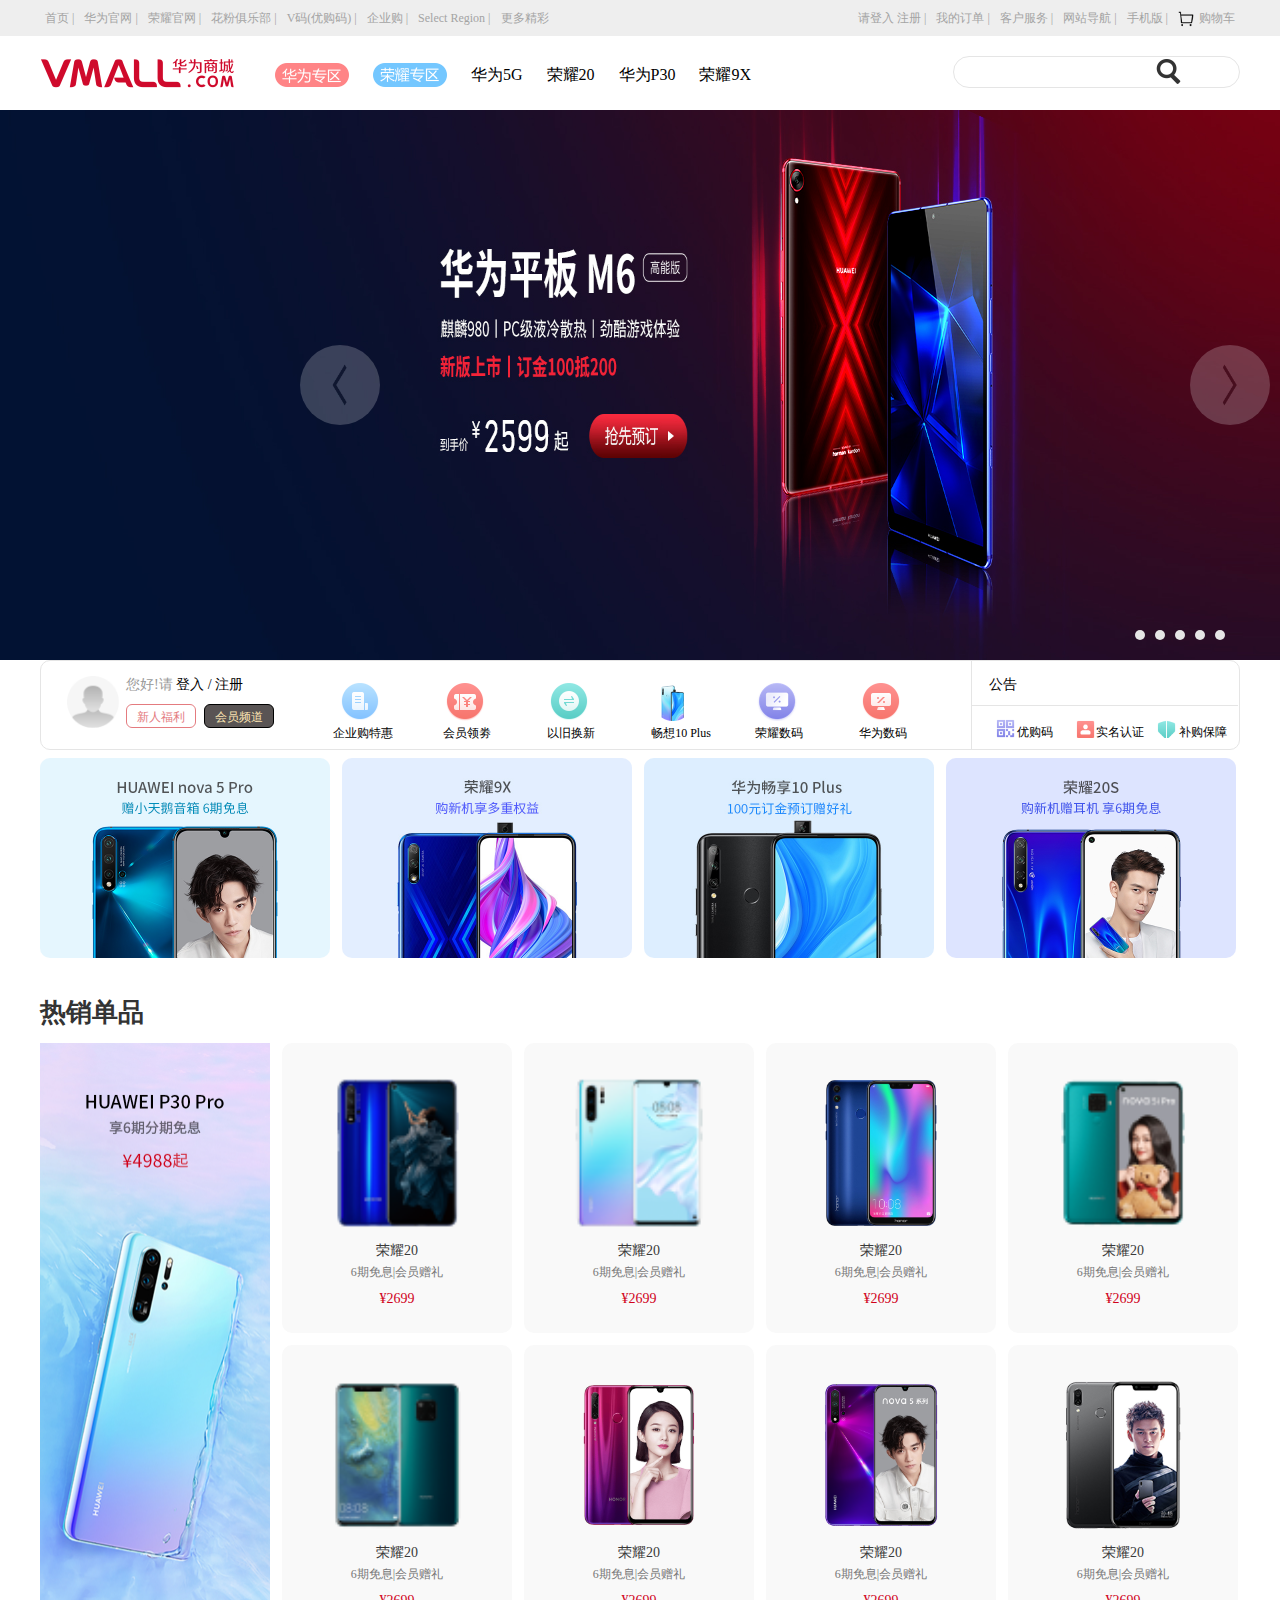
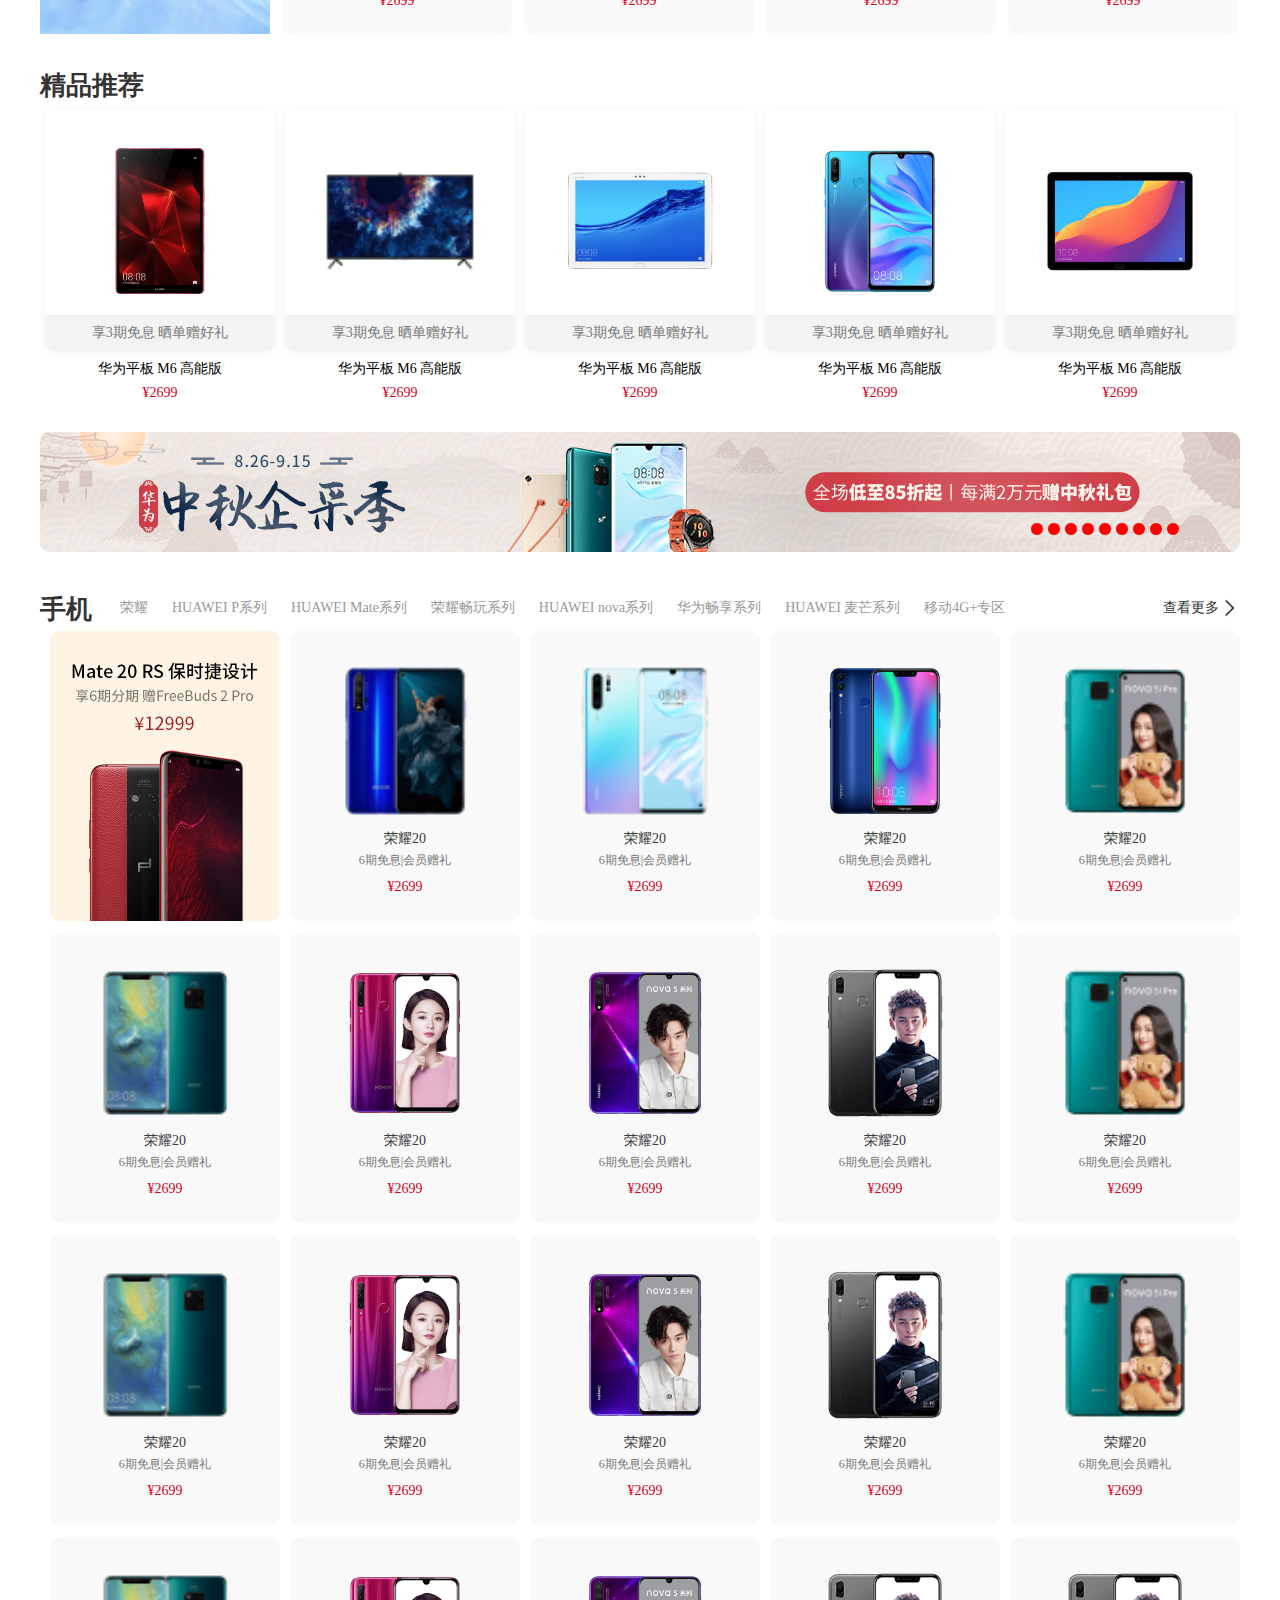
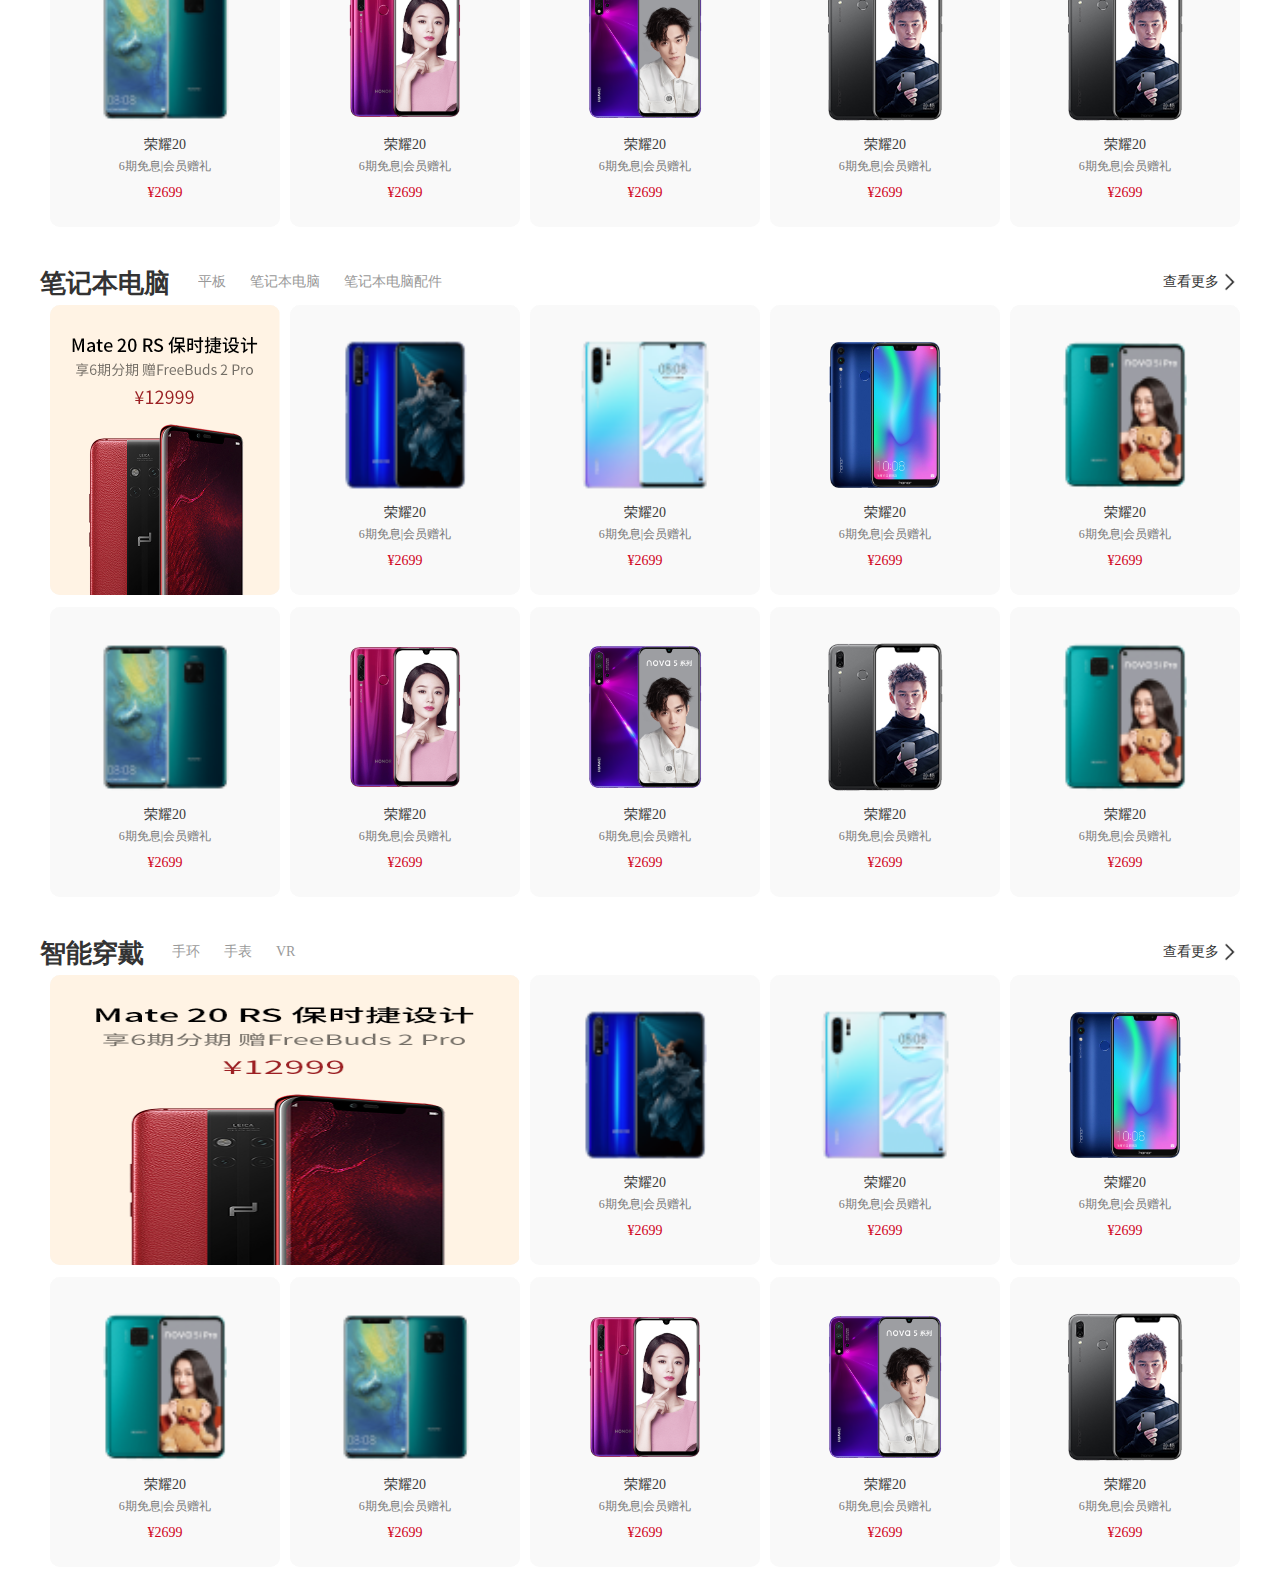
==== XM/index.html @ d127e562 "XM的提交" ====
<!DOCTYPE html>
<html lang="en">
<head>
    <meta charset="UTF-8">
    <meta name="viewport" content="width=device-width, initial-scale=1.0">
    <meta http-equiv="X-UA-Compatible" content="ie=edge">
    <title>Document</title>
    <link rel="stylesheet" href="css/public.css">
    <link rel="stylesheet" href="css/index.css">

</head>
<body>
    <div id="stop">
        <div class="margin">
            <div class="stop-l">
                <ul>
                <li><a href="#">首页</a><span>|</span></li>
                <li><a href="#">华为官网</a><span>|</span></li>
                <li><a href="#">荣耀官网</a><span>|</span></li>
                <li><a href="#">花粉俱乐部</a><span>|</span></li>
                <li><a href="#">V码(优购码)</a><span>|</span></li>
                <li><a href="#">企业购</a><span>|</span></li>
                <li><a href="#">Select Region</a><span>|</span></li>
                <li class="te"><a href="#">更多精彩</a><div class="tey"><p><a href="" >EMUI</a></p><p><a href="">应用市场</a></p><p><a href="">华为终端云空间</a></p><p><a href="">开发者联盟</a></p></div></li>
                </ul>
            </div>
            <div class="stop-r">
                <ul>
                    <li><div><a href="#">请登入</a>&nbsp;<a href="">注册</a><span>|</span></div></li>
                    <li><a href="">我的订单</a><span>|</span></li>
                    <li class="kte"><a href="">客户服务</a><span>|</span><div class="kfy"><p><a href="">客服中心</a></p><p><a href="">联系客服</a></p></div></li>
                    <li><a href="">网站导航</a><span>|</span></li>
                    <li><a href="">手机版</a><span>|</span></li>
                    <li><a href=""><img src="images/gw.png">购物车</a></li>
                   
                 
                </ul>
            </div>
    </div>
    </div>
    <div id="nan">
        <div class="margin">
            <div class="nan-l">
                <a href="http://10.11.68.56/kaola/"><img src="./images/logo.png"></a>
            
                <ul>
                    <li class="nte"><a href="#"><img src="./images/hw.png"></a></li>
                    <li class="nte"><a href="#"><img src="images/ry.png"></a></li>
                    <li><a href="#"><span>华为5G</span></a></li>
                    <li><a href="#"><span>荣耀20</span></a></li>
                    <li><a href="#"><span>华为P30</span></a></li>
                    <li><a href="#"><span>荣耀9X</span></a></li>
                </ul>
            </div>
            <div class="nan-r">
                <form>
                    <input type="text" class="txt">
                    <input type="submit" class="btn" value="">
                </form>
            </div>
        </div>
    </div>
    <div id="banner">
        <ul>
            <li><a href="#"><img src="./images/lun5.jpg"></a></li>
            <li><a href="#"><img src="./images/lun.jpg"></a></li>
            <li><a href="#"><img src="./images/lun2.jpg"></a></li>
            <li><a href="#"><img src="./images/lun3.jpg"></a></li>
            <li><a href="#"><img src="./images/lun4.jpg"></a></li>
            
        </ul>
        <ol class="bannerbtn">
            <li></li>
            <li></li>
            <li></li>
            <li></li>
            <li></li>
        </ol>
        <div>
            <button class="btnl btnbanner"><img src="./images/zj.png"></button>
            <button class="btnr btnbanner"><img src="./images/you.png"></button>
        </div>
    </div>

    <div id="cd">


    </div>

    <div id="nag">
        <div class="margin">
            <div class="bx">
                <div class="nag-l">
                    <div class="nag-l-l">
                        <img src="./images/tx.png">
                    </div>
                    <div class="nag-l-r">
                        <div class="nag-l-r-t">您好!请 <a href="">登入</a> <span>/</span> <a href="">注册</a></div>
                        <div class="nag-l-r-x"><a href="" class="ta">新人福利</a>&nbsp;<a href="" class="ta2">会员频道</a></div>
                    </div>
                </div>
                <div class="nag-z">
                    <ul>
                        <li><a href=""><div class="kx1"><img src="./images/jlt.png"></div><div>企业购特惠</div></a></li>
                        <li><a href=""><div class="kx2"><img src="./images/jlt.png"></div><div>会员领劵</div></a></li>
                        <li><a href=""><div class="kx3"><img src="./images/jlt.png"></div><div>以旧换新</div></a></li>
                        <li><a href=""><div class="kx4"><img src="./images/jlt.png"></div><div class="tez">畅想10 Plus</div></a></li>
                        <li><a href=""><div class="kx5"><img src="./images/jlt.png"></div><div>荣耀数码</div></a></li>
                        <li><a href=""><div class="kx6"><img src="./images/jlt.png"></div><div>华为数码</div></a></li>
                    </ul>
                </div>
                <div class="nag-r">
                    <div class="nag-r-s"><div class="gg"><span>公告</span></div></div>
                    <div class="nag-r-x">
                        <ul>
                            <li class="ex1"><a href=""><span><img src="./images/jlt.png"></span><p>优购码</p></a></li>
                            <li class="ex2"><a href=""><span><img src="./images/jlt.png"></span><p>实名认证</p></a></li>
                            <li class="ex3"><a href=""><span><img src="./images/jlt.png"></span><p>补购保障</p></a></li>
                        </ul>
                    </div>
                </div>
            </div>
        </div>
    </div>
    <div id="cp">
            <div class="margin">
                <ul>
                    <li class="cp-te"><a href=""><img src="./images/tf.jpg"></a></li>
                    <li><a href=""><img src="./images/tf2.jpg"></a></li>
                    <li><a href=""><img src="./images/tf3.jpg"></a></li>
                    <li><a href=""><img src="./images/tf4.png"></a></li>
                    
                </ul>
            </div>
    </div>
    <div id="re">
        <div class="margin">
            <div class="th">
                <h1>热销单品</h1>
            </div>
            <div class="re-w">
            <div class="re-w-l">
                <ul>
                    <li>
                        <a href="#"><img src="./images/pro.jpg"></a>
                    </li>
                </ul>
            </div>
            <div class="re-w-r">
                <ul>
                    <li>
                        <a href="#"><p class="tu"><img src="images/nv1.jpg"></p><div class="ad">荣耀20</div><p class="p2">6期免息|会员赠礼</p><span>¥2699</span></a>
                        
                    </li>
                    <li>
                        <a href="#"><p class="tu"><img src="images/nv2.png"></p><div class="ad">荣耀20</div><p class="p2">6期免息|会员赠礼</p><span>¥2699</span></a>
                        
                    </li>
                    <li>
                        <a href="#"><p class="tu"><img src="images/nv3.png"></p><div class="ad">荣耀20</div><p class="p2">6期免息|会员赠礼</p><span>¥2699</span></a>
                        
                    </li>
                    <li>
                        <a href="#"><p class="tu"><img src="images/nv4.png"></p><div class="ad">荣耀20</div><p class="p2">6期免息|会员赠礼</p><span>¥2699</span></a>
                        
                    </li>
                    <li>
                        <a href="#"><p class="tu"><img src="images/nv5.png"></p><div class="ad">荣耀20</div><p class="p2">6期免息|会员赠礼</p><span>¥2699</span></a>
                        
                    </li>
                    <li>
                        <a href="#"><p class="tu"><img src="images/nv6.png"></p><div class="ad">荣耀20</div><p class="p2">6期免息|会员赠礼</p><span>¥2699</span></a>
                        
                    </li>
                    <li>
                        <a href="#"><p class="tu"><img src="images/nv7.png"></p><div class="ad">荣耀20</div><p class="p2">6期免息|会员赠礼</p><span>¥2699</span></a>
                        
                    </li>
                    <li>
                        <a href="#"><p class="tu"><img src="images/nv8.png"></p><div class="ad">荣耀20</div><p class="p2">6期免息|会员赠礼</p><span>¥2699</span></a>
                        
                    </li>
                </ul>
            </div>

         </div>
        </div>
    </div>
    <div id="sp">
        <div class="margin">
            <div class="title-1">
                <h2>精品推荐</h2>
            </div>
            <div class="lb">
                <ul>
                    <li><a href=""><div class="info"><p class="p1"><img src="./images/jp1.png"></p><p class="p2">享3期免息 晒单赠好礼 </p></div><div class="pz">华为平板 M6 高能版</div><p class="qian">¥2699</p></a></li>
                    <li><a href=""><div class="info"><p class="p1"><img src="./images/jp2.png"></p><p class="p2">享3期免息 晒单赠好礼 </p></div><div class="pz">华为平板 M6 高能版</div><p class="qian">¥2699</p></a></li>
                    <li><a href=""><div class="info"><p class="p1"><img src="./images/jp3.png"></p><p class="p2">享3期免息 晒单赠好礼 </p></div><div class="pz">华为平板 M6 高能版</div><p class="qian">¥2699</p></a></li>
                    <li><a href=""><div class="info"><p class="p1"><img src="./images/jp4.png"></p><p class="p2">享3期免息 晒单赠好礼 </p></div><div class="pz">华为平板 M6 高能版</div><p class="qian">¥2699</p></a></li>
                    <li><a href=""><div class="info"><p class="p1"><img src="./images/jp5.png"></p><p class="p2">享3期免息 晒单赠好礼 </p></div><div class="pz">华为平板 M6 高能版</div><p class="qian">¥2699</p></a></li>
                </ul>
            </div>
        </div>
    </div>
    <div id="lbg">
        <div class="margin">
            <div class="tp"></div>
            <div class="box">
                <ul>
                    <li><a href=""><img src="images/gg.jpg"></a></li>
                    <li><a href=""><img src="images/gg2.jpg"></a></li>
                    
                </ul>
            </div>
            <div class="dian">
                <span></span>
                <span></span>
                <span></span>
                <span></span>
                <span></span>
                <span></span>
                <span></span>
                <span></span>
                <span></span>
            </div>
        </div>
    </div>
    <div id="db" class="db">
        <div class="margin">
            <div class="db-d">
                <div class="db-t">
                    <h2>手机</h2>
                    <ul>
                        <li><a href="#">荣耀</a></li>
                        <li><a href="#">HUAWEI P系列</a></li>
                        <li><a href="#">HUAWEI Mate系列</a></li>
                        <li><a href="#">荣耀畅玩系列</a></li>
                        <li><a href="#">HUAWEI nova系列</a></li>
                        <li><a href="#">华为畅享系列</a></li>
                        <li><a href="#">HUAWEI 麦芒系列</a></li>
                        <li><a href="#">移动4G+专区</a></li>
                    </ul>
                    <div class="gd"><a href="#">查看更多</a></div>
                </div>
                
            </div>
            <div class="ku">
                <ul>
                    <li class="ku-te"><a href="#"><img src="./images/bs.png"></a></li>
                    <li>
                    <a href="#"><p class="tu"><img src="images/nv1.jpg"></p><div class="ad">荣耀20</div><p class="p2">6期免息|会员赠礼</p><span>¥2699</span></a>
                    </li>
                    <li>
                            <a href="#"><p class="tu"><img src="images/nv2.png"></p><div class="ad">荣耀20</div><p class="p2">6期免息|会员赠礼</p><span>¥2699</span></a>
                            
                        </li>
                        <li>
                            <a href="#"><p class="tu"><img src="images/nv3.png"></p><div class="ad">荣耀20</div><p class="p2">6期免息|会员赠礼</p><span>¥2699</span></a>
                            
                        </li>
                        <li>
                            <a href="#"><p class="tu"><img src="images/nv4.png"></p><div class="ad">荣耀20</div><p class="p2">6期免息|会员赠礼</p><span>¥2699</span></a>
                            
                        </li>
                        <li>
                            <a href="#"><p class="tu"><img src="images/nv5.png"></p><div class="ad">荣耀20</div><p class="p2">6期免息|会员赠礼</p><span>¥2699</span></a>
                            
                        </li>
                        <li>
                            <a href="#"><p class="tu"><img src="images/nv6.png"></p><div class="ad">荣耀20</div><p class="p2">6期免息|会员赠礼</p><span>¥2699</span></a>
                            
                        </li>
                        <li>
                            <a href="#"><p class="tu"><img src="images/nv7.png"></p><div class="ad">荣耀20</div><p class="p2">6期免息|会员赠礼</p><span>¥2699</span></a>
                            
                        </li>
                        <li>
                            <a href="#"><p class="tu"><img src="images/nv8.png"></p><div class="ad">荣耀20</div><p class="p2">6期免息|会员赠礼</p><span>¥2699</span></a>
                            
                        </li>
                        <li>
                                <a href="#"><p class="tu"><img src="images/nv4.png"></p><div class="ad">荣耀20</div><p class="p2">6期免息|会员赠礼</p><span>¥2699</span></a>
                                
                            </li>
                            <li>
                                <a href="#"><p class="tu"><img src="images/nv5.png"></p><div class="ad">荣耀20</div><p class="p2">6期免息|会员赠礼</p><span>¥2699</span></a>
                                
                            </li>
                            <li>
                                <a href="#"><p class="tu"><img src="images/nv6.png"></p><div class="ad">荣耀20</div><p class="p2">6期免息|会员赠礼</p><span>¥2699</span></a>
                                
                            </li>
                            <li>
                                <a href="#"><p class="tu"><img src="images/nv7.png"></p><div class="ad">荣耀20</div><p class="p2">6期免息|会员赠礼</p><span>¥2699</span></a>
                                
                            </li>
                            <li>
                                <a href="#"><p class="tu"><img src="images/nv8.png"></p><div class="ad">荣耀20</div><p class="p2">6期免息|会员赠礼</p><span>¥2699</span></a>
                                
                            </li>
                            <li>
                                    <a href="#"><p class="tu"><img src="images/nv4.png"></p><div class="ad">荣耀20</div><p class="p2">6期免息|会员赠礼</p><span>¥2699</span></a>
                                    
                                </li>
                                <li>
                                    <a href="#"><p class="tu"><img src="images/nv5.png"></p><div class="ad">荣耀20</div><p class="p2">6期免息|会员赠礼</p><span>¥2699</span></a>
                                    
                                </li>
                                <li>
                                    <a href="#"><p class="tu"><img src="images/nv6.png"></p><div class="ad">荣耀20</div><p class="p2">6期免息|会员赠礼</p><span>¥2699</span></a>
                                    
                                </li>
                                <li>
                                    <a href="#"><p class="tu"><img src="images/nv7.png"></p><div class="ad">荣耀20</div><p class="p2">6期免息|会员赠礼</p><span>¥2699</span></a>
                                    
                                </li>
                                <li>
                                    <a href="#"><p class="tu"><img src="images/nv8.png"></p><div class="ad">荣耀20</div><p class="p2">6期免息|会员赠礼</p><span>¥2699</span></a>
                                    
                                </li>
                                <li>
                                        <a href="#"><p class="tu"><img src="images/nv8.png"></p><div class="ad">荣耀20</div><p class="p2">6期免息|会员赠礼</p><span>¥2699</span></a>
                                        
                                    </li>
                                
                </ul>
            </div>
        </div>
    </div>
    <div  class="db">
        <div class="margin">
            <div class="db-d">
                <div class="db-t">
                    <h2>笔记本电脑</h2>
                    <ul>
                        <li><a href="#">平板</a></li>
                        <li><a href="#">笔记本电脑</a></li>
                        <li><a href="#">笔记本电脑配件</a></li>

                  
                    </ul>
                    <div class="gd"><a href="#">查看更多</a></div>
                </div>
                
            </div>
            <div class="ku">
                <ul>
                    <li class="ku-te"><a href="#"><img src="./images/bs.png"></a></li>
                    <li>
                    <a href="#"><p class="tu"><img src="images/nv1.jpg"></p><div class="ad">荣耀20</div><p class="p2">6期免息|会员赠礼</p><span>¥2699</span></a>
                    </li>
                    <li>
                            <a href="#"><p class="tu"><img src="images/nv2.png"></p><div class="ad">荣耀20</div><p class="p2">6期免息|会员赠礼</p><span>¥2699</span></a>
                            
                        </li>
                        <li>
                            <a href="#"><p class="tu"><img src="images/nv3.png"></p><div class="ad">荣耀20</div><p class="p2">6期免息|会员赠礼</p><span>¥2699</span></a>
                            
                        </li>
                        <li>
                            <a href="#"><p class="tu"><img src="images/nv4.png"></p><div class="ad">荣耀20</div><p class="p2">6期免息|会员赠礼</p><span>¥2699</span></a>
                            
                        </li>
                        <li>
                            <a href="#"><p class="tu"><img src="images/nv5.png"></p><div class="ad">荣耀20</div><p class="p2">6期免息|会员赠礼</p><span>¥2699</span></a>
                            
                        </li>
                        <li>
                            <a href="#"><p class="tu"><img src="images/nv6.png"></p><div class="ad">荣耀20</div><p class="p2">6期免息|会员赠礼</p><span>¥2699</span></a>
                            
                        </li>
                        <li>
                            <a href="#"><p class="tu"><img src="images/nv7.png"></p><div class="ad">荣耀20</div><p class="p2">6期免息|会员赠礼</p><span>¥2699</span></a>
                            
                        </li>
                        <li>
                            <a href="#"><p class="tu"><img src="images/nv8.png"></p><div class="ad">荣耀20</div><p class="p2">6期免息|会员赠礼</p><span>¥2699</span></a>
                            
                        </li>
                        <li>
                                <a href="#"><p class="tu"><img src="images/nv4.png"></p><div class="ad">荣耀20</div><p class="p2">6期免息|会员赠礼</p><span>¥2699</span></a>
                                
                            </li>
                      
                         
                               
                                
                </ul>
            </div>
        </div>
    </div>
    <div  class="db">
            <div class="margin">
                <div class="db-d">
                    <div class="db-t">
                        <h2>智能穿戴</h2>
                        <ul>
                            <li><a href="#">手环</a></li>
                            <li><a href="#">手表</a></li>
                            <li><a href="#">VR</a></li>
    
                      
                        </ul>
                        <div class="gd"><a href="#">查看更多</a></div>
                    </div>
                    
                </div>
                <div class="ku">
                    <ul>
                        <li class="ku-te" id="dk"><a href="#"><img src="./images/bs.png"></a></li>
                        <li>
                        <a href="#"><p class="tu"><img src="images/nv1.jpg"></p><div class="ad">荣耀20</div><p class="p2">6期免息|会员赠礼</p><span>¥2699</span></a>
                        </li>
                        <li>
                                <a href="#"><p class="tu"><img src="images/nv2.png"></p><div class="ad">荣耀20</div><p class="p2">6期免息|会员赠礼</p><span>¥2699</span></a>
                                
                            </li>
                            <li>
                                <a href="#"><p class="tu"><img src="images/nv3.png"></p><div class="ad">荣耀20</div><p class="p2">6期免息|会员赠礼</p><span>¥2699</span></a>
                                
                            </li>
                            <li>
                                <a href="#"><p class="tu"><img src="images/nv4.png"></p><div class="ad">荣耀20</div><p class="p2">6期免息|会员赠礼</p><span>¥2699</span></a>
                                
                            </li>
                            <li>
                                <a href="#"><p class="tu"><img src="images/nv5.png"></p><div class="ad">荣耀20</div><p class="p2">6期免息|会员赠礼</p><span>¥2699</span></a>
                                
                            </li>
                            <li>
                                <a href="#"><p class="tu"><img src="images/nv6.png"></p><div class="ad">荣耀20</div><p class="p2">6期免息|会员赠礼</p><span>¥2699</span></a>
                                
                            </li>
                            <li>
                                <a href="#"><p class="tu"><img src="images/nv7.png"></p><div class="ad">荣耀20</div><p class="p2">6期免息|会员赠礼</p><span>¥2699</span></a>
                                
                            </li>
                            <li>
                                <a href="#"><p class="tu"><img src="images/nv8.png"></p><div class="ad">荣耀20</div><p class="p2">6期免息|会员赠礼</p><span>¥2699</span></a>
                                
                            </li>
                          
                          
                             
                                   
                                    
                    </ul>
                </div>
            </div>
        </div>
    
</body>
<script src="js/sy.js"></script>
<script src="js/jquery.js"></script>
<script>







</script>
</html>
---- XM/css/public.css ----
@charset "utf-8";
/* CSS Document */
/*清除所有元素自带边框*/
body,ol,ul,h1,h2,h3,h4,h5,h6,p,th,td,dl,dd,form,fieldset,legend,input,textarea,select,td{margin:0;padding:0;}
/*长单词换行*/
body{font:12px  "宋体"; word-wrap:break-word;}
fieldset ,a img,.bor0 {border:0;}
i,em,b{font-style:normal;font-weight:100;}
/*清除超链接，下划线。删除线下划线*/
a,u,s,del{color:#000;text-decoration:none}
/*让行内块和右边的元素对齐，只能给img用*/ 
img{vertical-align:middle;}
/*首行缩进两个字母 记得加clas*/
.ind2{text-indent:2em;}
/*禁止拖动*/
textarea{resize:none;}
table{border-collapse:collapse;}
/*清除li前面的原点*/
li{list-style:none;}
/*清除a标签的下划线*/
a{text-decoration:none;}
/*溢出隐藏*/
.over{white-space:nowrap;overflow:hidden;text-overflow:ellipsis;}
/*图片垂直对齐*/
.valign{text-align:center;}
.valign img{vertical-align:middle;}
.valign:after{content:"";display:inline-block;vertical-align:middle;height:100%;}

/*万能清除法*/
.clear:both{content:"";display:table;}/*阻止margin-top向上传递*/
.clear:after{content:"";display:block;clear:both;}/*清除浮动*/

.flexc{justify-content:center;align-items:center;display:flex;}
---- XM/css/index.css ----
.margin{
   width:1200px;
   margin: 0 auto;
}
/* 头部 */
#stop{height:36px;background:#eee;line-height: 36px}
#stop .stop-l{float: left;}
#stop .stop-l ul li{float: left;padding:0 5px;color: #A4A4A4;}
#stop .stop-l ul li a{color: #A4A4A4;}
#stop .stop-l ul li span{margin-left:3px;color: #A4A4A4;}
#stop .stop-l ul li:hover a{color: red;}
#stop .stop-l ul li.te{position: relative;}
#stop .stop-l ul li.te .tey{line-height:36px;background:#FFF;width:119px;text-align:center;position: absolute;left:-70px;display: none;z-index:10;}
#stop .stop-l ul li.te .tey p a{color:#A4A4A4}
#stop .stop-l ul li.te .tey p:hover a{color:red}


/* 右边 */
#stop .stop-r{float: right;}
#stop .stop-r ul li{float: left;padding:0 5px;color: #A4A4A4;}
#stop .stop-r ul li a{color: #A4A4A4;}
#stop .stop-r ul li span{margin-left:3px;color: #A4A4A4;}
#stop .stop-r ul li:hover a{color: red;}
#stop .stop-r ul li a img{width:16px;height:16px;margin-right: 5px}
#stop .stop-r ul li .kte{position: relative;}
#stop .stop-r ul li .kfy{background: #e5e5e5;line-height:32px;position: absolute;right:270px;width:80px;text-align: center;display: none;z-index:10;}
#stop .stop-r ul li .kfy p a{color: #A4A4A4;}
#stop .stop-r ul li .kfy p:hover a{color: red}



/* 导航条 */
/* 左边 */
#nan{height:54px;padding-top:20px}
#nan .nan-l img{width:205px;height:36px;float: left;margin-right:30px}
#nan .nan-l{width:746px;height:41px;float:left;}
#nan .nan-l ul{overflow: hidden;}
#nan .nan-l ul li{float: left;margin-right: 24px}
#nan .nan-l ul li a{font-size:16px;height:40px;}
#nan .nan-l ul li a span{margin-top:9px;display: block;}
#nan .nan-l ul li.nte{width:74px;height:24px;margin-top:7px;}
#nan .nan-l ul li.nte img{width:74px;height:24px;}
#nan .nan-l ul li a:hover span{color:red;}


/* 右边 */
#nan .nan-r{float: right;}
#nan .nan-r form{}
#nan .nan-r form .txt{width:285px;height:30px;float: left;border:1px solid #e5e5e5;border-radius:30px;outline:none;text-indent:15px;position: relative;}
#nan .nan-r form .btn{width:34px;height:32px;margin-top:3px;float: left;border: none;outline:none;position:absolute;right:90px;background: url(../images/fdj.png) no-repeat;background-size:25px}





/* 轮播图 */
#banner{width:100%;height:550px;position:relative;}
#banner ul{width: 100%;overflow: hidden;}
#banner ul li{width: 100%;position:absolute;}
#banner ul li a{display: block;}
#banner ul li a img{height: 550px;width: 100%;}
#banner .bannerbtn{width:120px; height:20px;position:absolute;bottom:10px;left:1100px;right:0;  margin:auto;text-align:center;line-height:20px;}
#banner .bannerbtn li{width:10px; height:10px; margin:0 5px; float:left;background-color:#e5e5e5; border-radius: 50%;}

.btnbanner{width:80px; height:80px;background:#fff;border:none; position:absolute; top:0;bottom:0;margin:auto 0 ;opacity:0.2;border-radius: 50%;}
.btnbanner img{width:30px;height:50px;}
.btnl{left:300px;outline:none;}
.btnr{right:10px;outline:none;}

/* 
新人福利选项 */
#nag{height:88px;background:#fff;}
#nag .bx{border:1px solid #e5e5e5;height:88px;border-radius:10px;}
#nag .nag-l{width:270px;height:88px;float: left;border-radius:10px 0 0 10px;}
#nag .nag-l .nag-l-l{width:52px;height:52px;padding-left:26px;padding-top:15px;float: left;margin-right:7px; }
#nag .nag-l .nag-l-l img{width:100%;height:100%;}

#nag .nag-l .nag-l-r{float: left;padding-top:15px;}
#nag .nag-l .nag-l-r-t{font-size: 14px;color:#999;}
#nag .nag-l .nag-l-r-t span{color:#000;}
#nag .nag-l .nag-l-r-x{margin-top:10px;}
#nag .nag-l .nag-l-r-x a{display: block;width:68px;height:22px;float: left;text-align: center;border: 1px solid #000;border-radius:6px;line-height:24px;}
#nag .nag-l .nag-l-r-x a.ta{border: 1px solid #e47b7f;color: #e47b7f;margin-right:8px;}
#nag .nag-l .nag-l-r-x a.ta2{background:#595454;color:#fde4b3;}

/* 新人选项中间部分 */
#nag .nag-z{width:660px;height:88px;float: left;}
#nag .nag-z ul{overflow: hidden;padding-top:20px}
#nag .nag-z ul li{width:104px;height:64px;float: left;overflow: hidden;}
#nag .nag-z ul li a{width:84px;height:64px;display: block;text-align: center;}
#nag .nag-z ul li a .kx1{width:40px;height:40px;position: relative;margin-left:30px;overflow: hidden;padding-bottom:4px;}
#nag .nag-z ul li a .kx1 img{width: auto;height:40px;left:-1px;position: absolute;}
#nag .nag-z ul li a div{margin-left: 19px;}

#nag .nag-z ul li a .kx2{width:40px;height:40px;position: relative;margin-left:30px;overflow: hidden;padding-bottom:4px;}
#nag .nag-z ul li a .kx2 img{width: auto;height:40px;left:-40px;position: absolute;}

#nag .nag-z ul li a .kx3{width:40px;height:40px;position: relative;margin-left:30px;overflow: hidden;padding-bottom:4px;}
#nag .nag-z ul li a .kx3 img{width: auto;height:40px;left:-80px;position: absolute;}

#nag .nag-z ul li a .kx4{width:40px;height:40px;position: relative;margin-left:30px;overflow: hidden;padding-bottom:4px;}
#nag .nag-z ul li a .kx4 img{width: auto;height:40px;left:-120px;position: absolute;}
#nag .nag-z ul li a .tez{margin-left: 1px;width:114px}

#nag .nag-z ul li a .kx5{width:40px;height:40px;position: relative;margin-left:30px;overflow: hidden;padding-bottom:4px;}
#nag .nag-z ul li a .kx5 img{width: auto;height:40px;left:-160px;position: absolute;}


#nag .nag-z ul li a .kx6{width:40px;height:40px;position: relative;margin-left:30px;overflow: hidden;padding-bottom:4px;}
#nag .nag-z ul li a .kx6 img{width: auto;height:40px;left:-200px;position: absolute;}



/* 新人选项右边部分 */
#nag .nag-r{width:266px;height:88px;float: left;border-radius:0 10px 10px 0;border-left:1px solid #e5e5e5;}

#nag .nag-r .nag-r-s{height:34px;;border-bottom:1px solid #e5e5e5}
#nag .nag-r .nag-r-s .gg{width:28px;height:21px;margin: 10px 8px 0 17px;}
#nag .nag-r .nag-r-s .gg span{font:14px/28px "";}

#nag .nag-r .nag-r-x{height:42px;}
#nag .nag-r .nag-r-x ul{overflow: hidden;}
#nag .nag-r .nag-r-x ul li{width:88px;height:42px;float: left;text-align:center;}
#nag .nag-r .nag-r-x ul li a{width:88px;height:42px;display: block;}
#nag .nag-r .nag-r-x ul li a p{width: 38px;height: 14px;margin-top: -18px;margin-left: 44px;}
#nag .nag-r .nag-r-x ul li.ex1 a span{width:20px;height:27px;position: relative;display: inline-block;overflow: hidden;margin-top: 5px;margin-left:-20px}
#nag .nag-r .nag-r-x ul li.ex1 a span img{width: auto;height:50px;left:-303px;top:5px;position: absolute;}

#nag .nag-r .nag-r-x ul li.ex2 a span{width:20px;height:27px;position: relative;display: inline-block;overflow: hidden;margin-top: 5px;margin-left:-39px}
#nag .nag-r .nag-r-x ul li.ex2 a span img{width: auto;height:50px;left:-327px;top:6px;position: absolute;}
#nag .nag-r .nag-r-x ul li.ex2 a p{width: 48px;height: 14px;margin-top: -18px;margin-left: 36px;}

#nag .nag-r .nag-r-x ul li.ex3 a span{width:20px;height:27px;position: relative;display: inline-block;overflow: hidden;margin-top: 5px;margin-left:-50px}
#nag .nag-r .nag-r-x ul li.ex3 a span img{width: auto;height:50px;left:-353px;top:6px;position: absolute;}
#nag .nag-r .nag-r-x ul li.ex3 a p{width: 50px;height: 14px;margin-top: -18px;margin-left:30px;}



/* 新人选项下面的四个广告框 */
#cp{height:210px;padding-top:10px;}
#cp ul{overflow: hidden;}
#cp ul li{width:290px;height:200px;float: left;margin-left:12px}
#cp ul li.cp-te{margin:0;}
#cp ul li img{width:100%;height:100%;border-radius:10px}


/* 热销单品 */
#re{height:673px;}
#re .th h1{font-size: 26px;color: #333;padding: 27px 0 13px 0;}
#re .re-w{height:603px;}

#re .re-w .re-w-l{width:230px;height:591px;float: left;}
#re .re-w .re-w-l ul{overflow: hidden;}
#re .re-w .re-w-l ul li{width:230px;height:591px;}
#re .re-w .re-w-l ul li a{width:230px;height:591px;}
#re .re-w .re-w-l ul li a img{width:100%;height:100%;}


#re .re-w .re-w-r{width:968px;height:603px;float: left;}
#re .re-w .re-w-r ul{overflow: hidden;}
#re .re-w .re-w-r ul li{width: 230px;height:290px;float: left;margin-left: 12px; margin-bottom: 12px;background: #f9f9f9;border-radius: 10px;}
#re .re-w .re-w-r ul li a{display: inline-block;width: 100%;height: 100%;text-align: center;}
#re .re-w .re-w-r ul li a .tu{width: 150px;height: 150px;margin: 35px auto 0}
#re .re-w .re-w-r ul li a .tu img{width:100%;height:100%;}
#re .re-w .re-w-r ul li a .ad{overflow: hidden;line-height: 21px;margin:12px 0 0 10px;width:210px;font-size:14px;display: block;color:#3A3A3A;}
#re .re-w .re-w-r ul li a .p2{color: #777;line-height: 18px;padding: 0 10px;margin: 2px 20px 7px;}
#re .re-w .re-w-r ul li a span{color: #d0021b;line-height: 21px;margin-bottom: 0;display: block;font-size:14px}







/* 精品推荐 */
#sp{height:364px;}
#sp .title-1{height:53px;}
#sp .title-1 h2{font-size: 26px;color: #333;padding: 27px 0 0 0;}
#sp .lb{height:311px;padding-top: 16px;}
#sp .lb ul{height: 295px;}
#sp .lb ul li{width:240px;height:295px;border:0;background:0;margin:0;margin-bottom:10px;float: left;}
#sp .lb ul li a{display: inline-block;width: 100%;height: 100%;text-align: center;}
#sp .lb ul li a .info{width: 230px;height: 205px;margin: 0 auto;background: #fff;padding-top: 36px;border-radius: 10px;box-shadow: 0 1px 8px rgba(0,0,0,0.06);transition: all .2s linear 0s;}

#sp .lb ul li a .info .p1{margin: 0 auto;margin-bottom: 19px;width: 150px;height: 150px;}
#sp .lb ul li a .info .p1 img{width:100%;height:100%;}
#sp .lb ul li a .info .p2{font-size: 14px;line-height: 36px;padding: 0 10px;border-radius: 0 0 10px 10px;width: 210px;background: #f3f3f3;color: #777;}
#sp .lb ul li a .pz{width: 230px;display: block;margin: 0 auto;padding: 0;margin-top: 9px;height: 24px;overflow: hidden;font-size:14px;}
#sp .lb ul li a .qian{line-height: 18px;color: #d0021b;font-size: 14px;}

/* 中秋轮播图 */
#lbg{height:160px;position: relative;}
#lbg .tp{height:27px}
#lbg .box{height:120px;position: relative;}
#lbg .box ul{overflow: hidden;}
#lbg .box ul li{height: 120px;position: absolute;}
#lbg .box ul li a{height: 120px;display: inline-block;position: relative}
#lbg .box ul li a img{width:100%;height:100%;border-radius:10px;}


#lbg .dian{height:13px;position: absolute;right:100px;bottom:30px;}
#lbg .dian span{display: inline-block;border:1px solid #e5e5e5;border-radius:10px;width:12px;height:12px;background: red}



/* 手机商品展示 */
.db{overflow: hidden;}
.db-d{height:39px;padding-top:27px;}
.db-d .db-t{height:32px;}
.db-d .db-t h2{font-size: 26px;color: #333;height:39px;float: left;}
.db-d .db-t ul{overflow: hidden; margin-left: 28px;float: left;}
.db-d .db-t ul li{height:33px;float: left;}
.db-d .db-t ul li:hover a{color:red;}
.db-d .db-t ul li a{font-size: 14px;color: #999;margin-left: 0;margin-right: 24px;line-height: 32px}
.db-d .db-t .gd{float: right;width:98px;height:32px;text-align: center;line-height: 32px;background:url(../images/you.png) no-repeat right center;background-size:20px;}
.db-d .db-t .gd a{font-size: 14px;color: #333;height:16px;display: inline-block;height:32px;}
.db-d .db-t .gd:hover a{color:red;}


 .ku{overflow: hidden;}
 .ku ul{overflow: hidden;}
 .ku ul li{height: 290px;width: 230px;background: #f9f9f9;border-radius: 10px;margin-left: 10px;margin-bottom: 12px;float: left;}
 .ku ul li a{width:230px;height:290px;display: inline-block;background:#f9f9f9;border-radius: 10px;}
 .ku ul li#dk{width:470px;}
 .ku ul li.ku-te{height: 290px;width: 230px;background: #f9f9f9;border-radius: 10px;margin-left: 10px;margin-bottom: 12px;float: left;}
 .ku ul li.ku-te a img{width:100%;height:100%;border-radius: 10px;}
 .ku ul li a{display: inline-block;width: 100%;height: 100%;text-align: center;}
 .ku ul li a .tu{width: 150px;height: 150px;margin: 35px auto 0}
 .ku ul li a .tu img{width:100%;height:100%;}
 .ku ul li a .ad{overflow: hidden;line-height: 21px;margin:12px 0 0 10px;width:210px;font-size:14px;display: block;color:#3A3A3A;}
 .ku ul li a .p2{color: #777;line-height: 18px;padding: 0 10px;margin: 2px 20px 7px;}
 .ku ul li a span{color: #d0021b;line-height: 21px;margin-bottom: 0;display: block;font-size:14px}
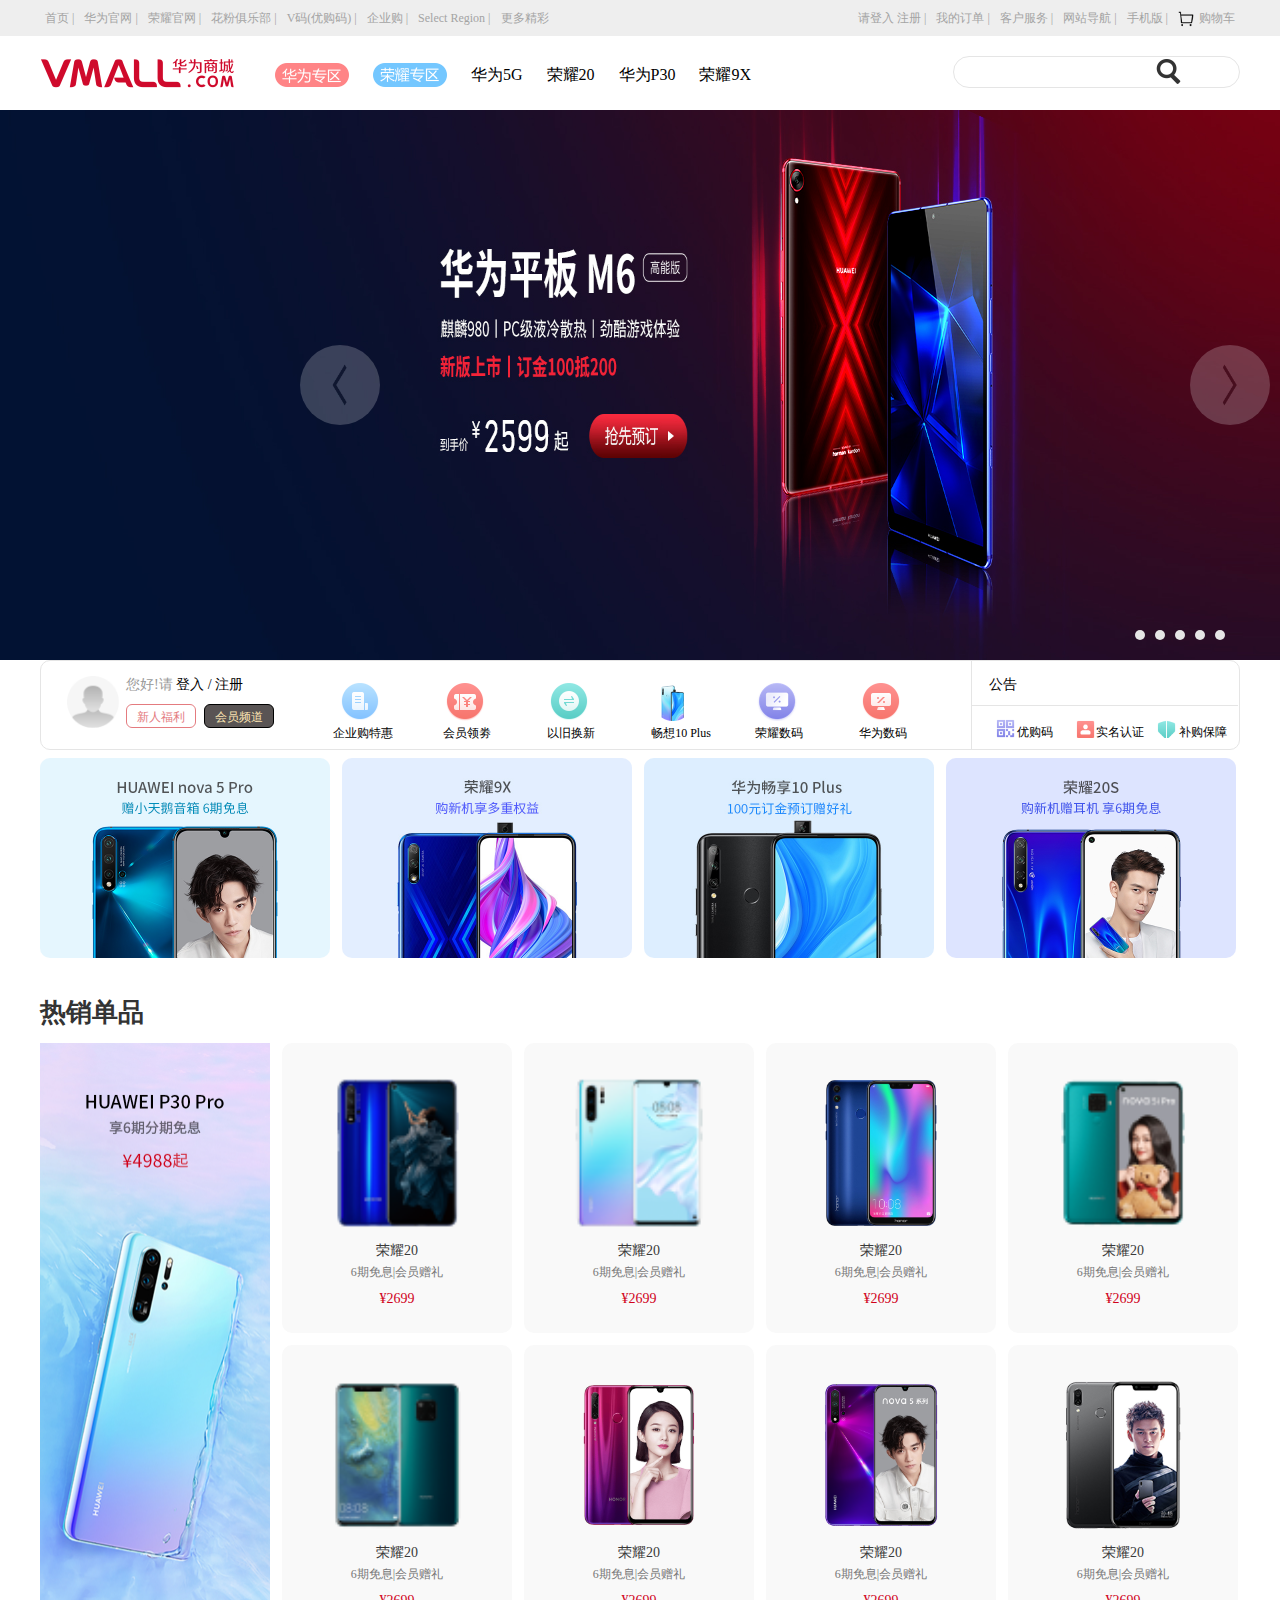
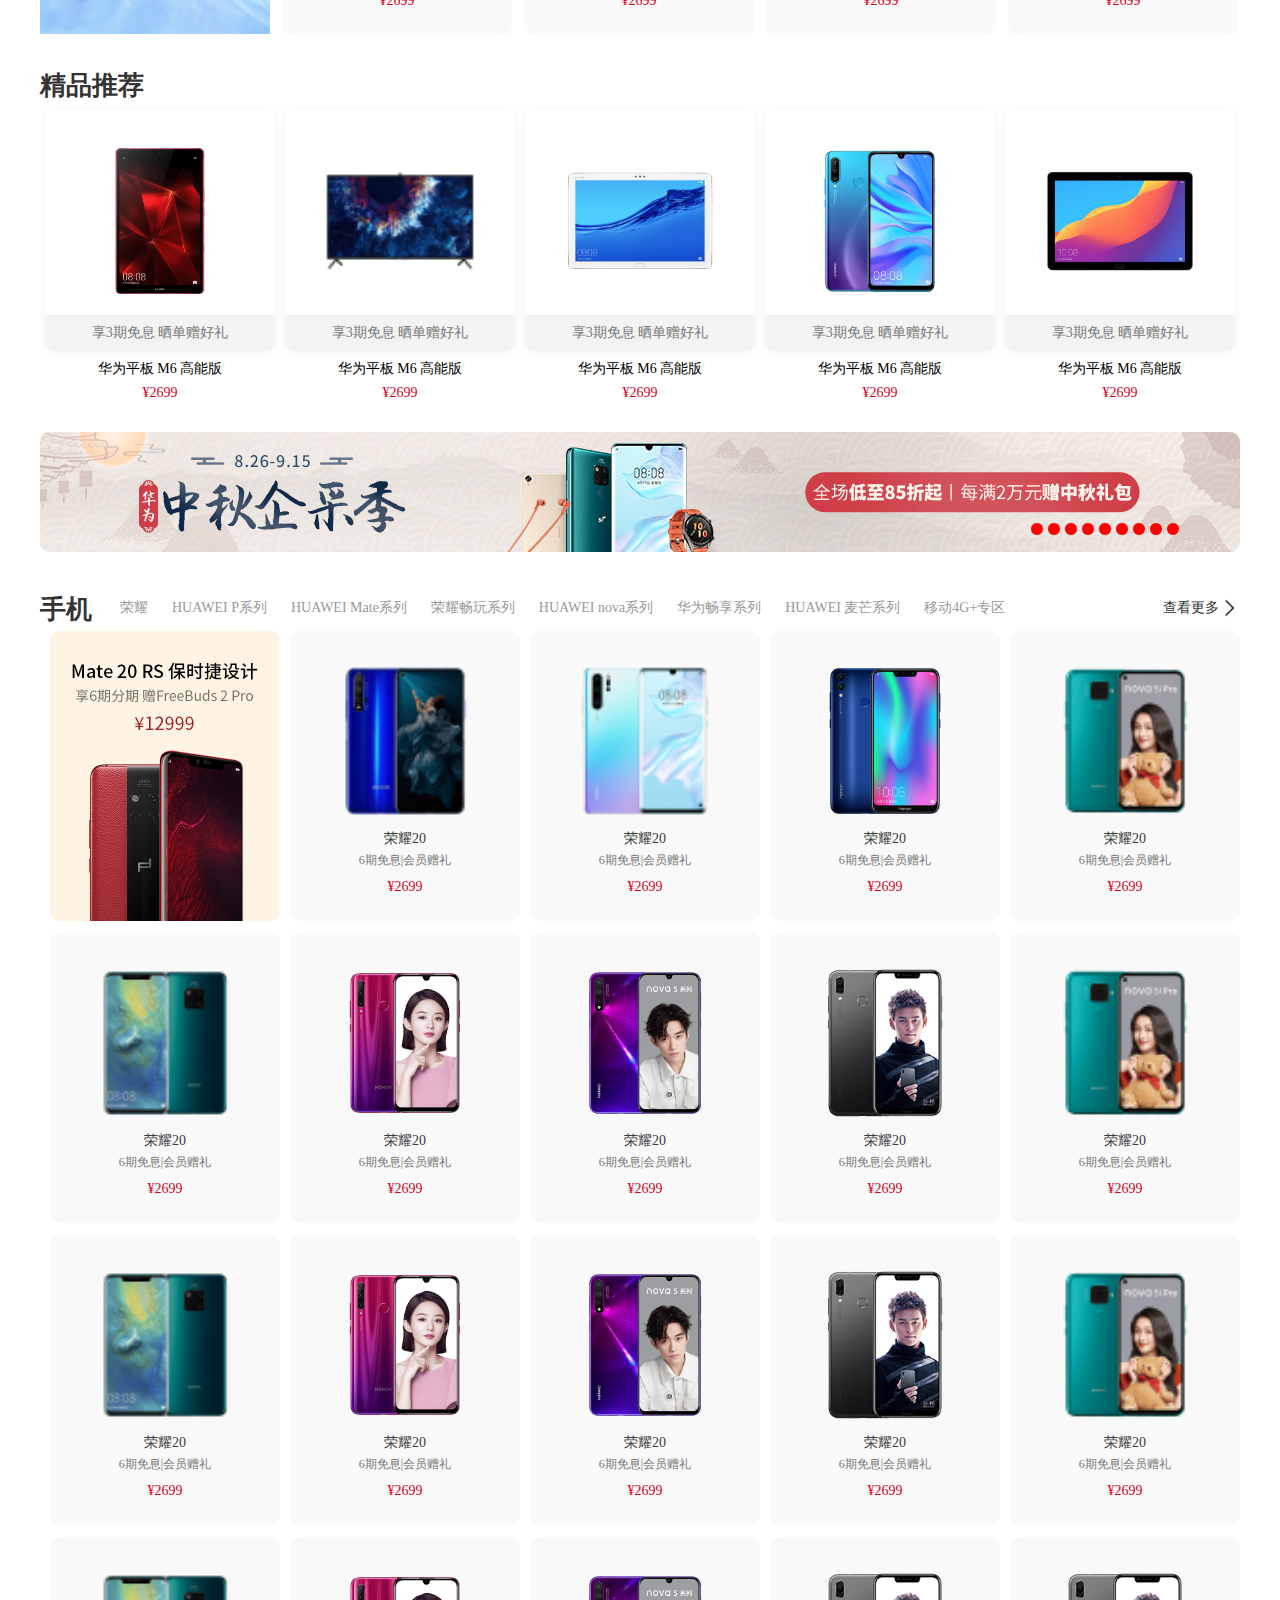
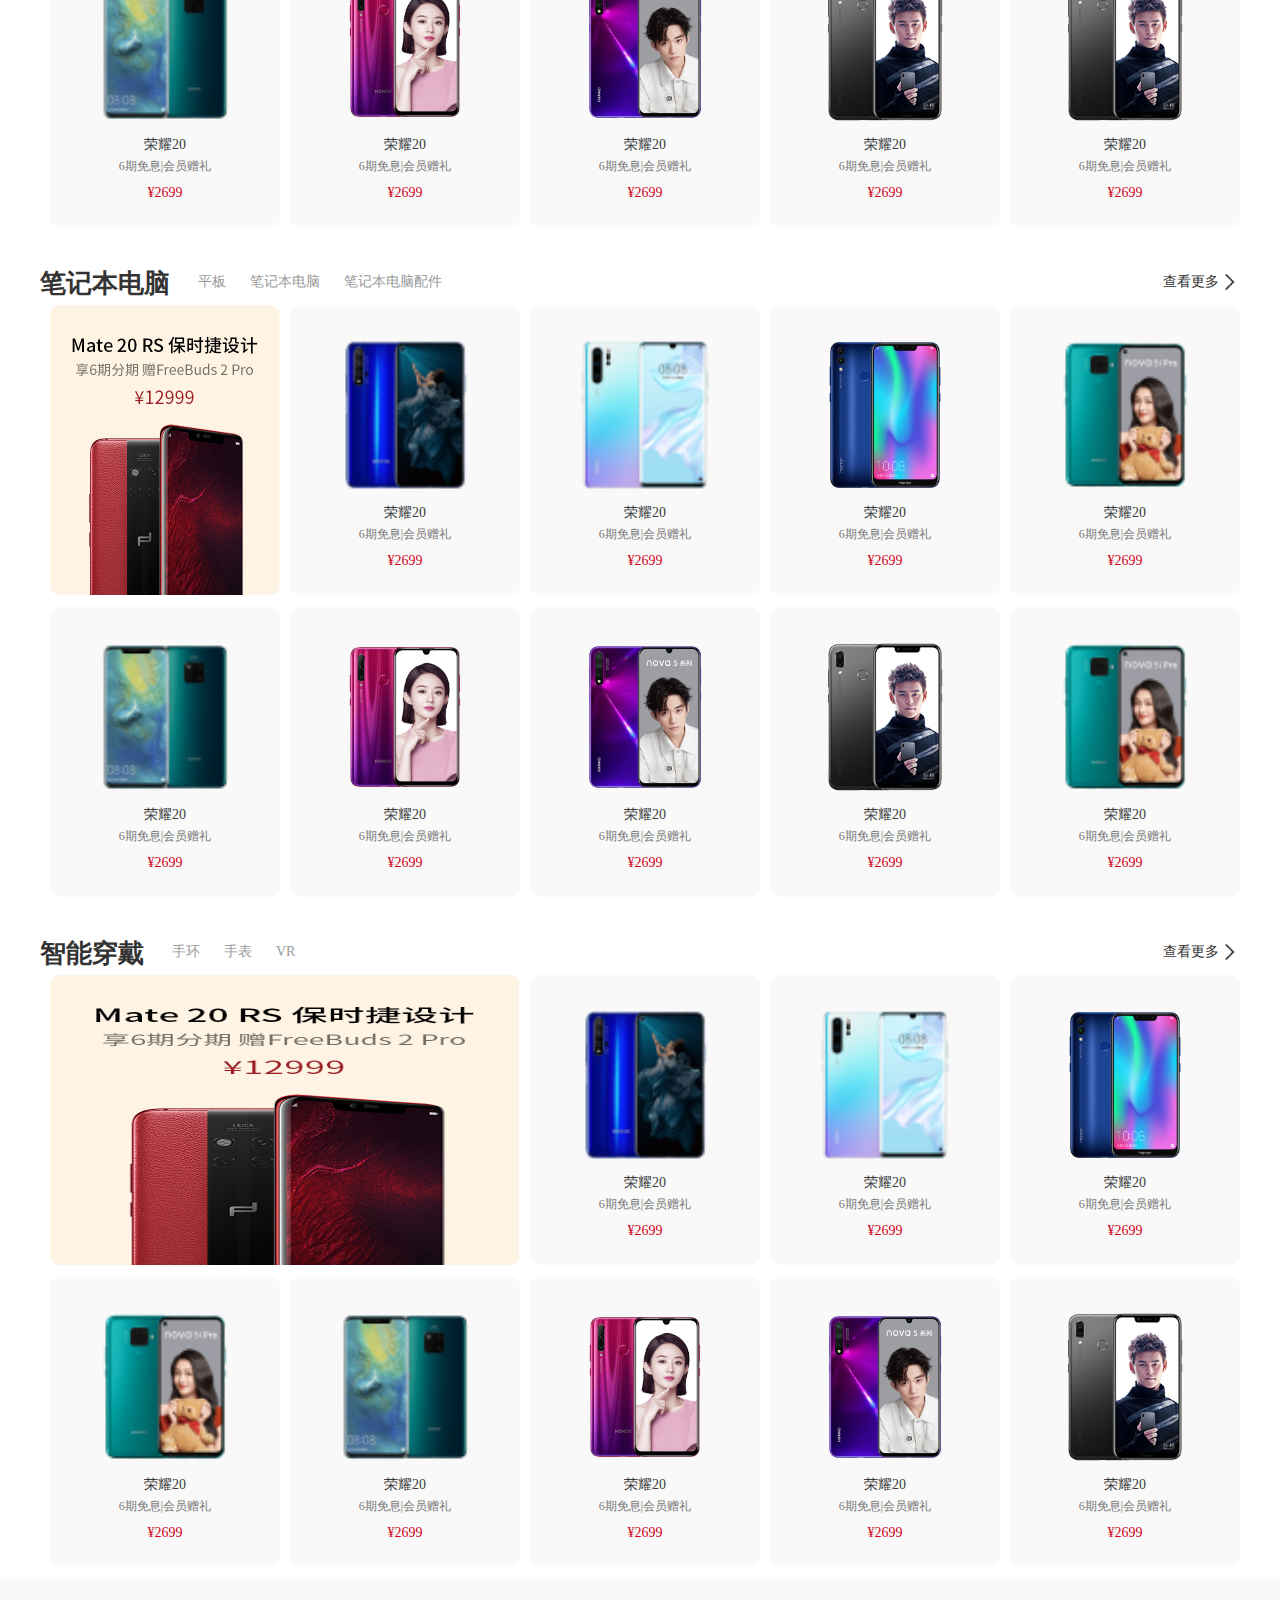
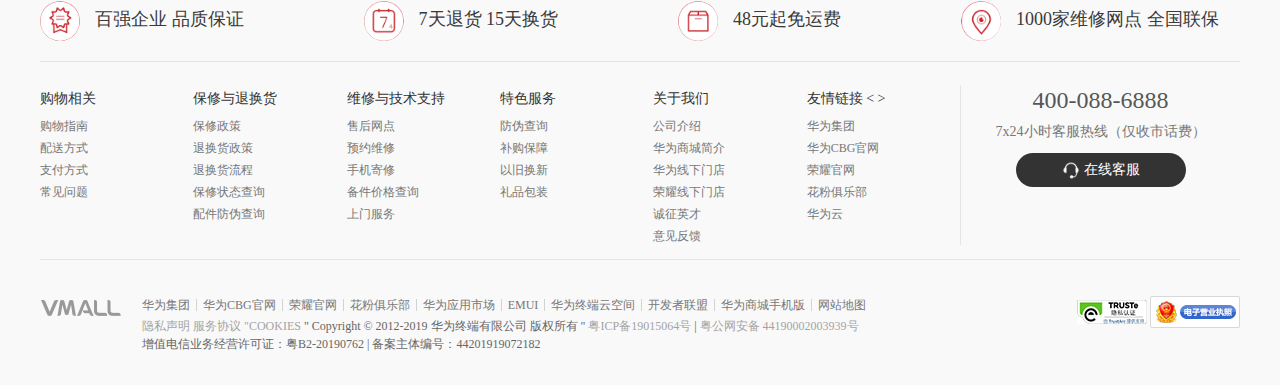
==== commit 2ef21b07: "主页搞定" ====
--- a/XM/index.html
+++ b/XM/index.html
@@ -448,7 +448,157 @@
                 </div>
             </div>
         </div>
-    
+    <div id="bq">
+        <div class="margin">
+            <div class="dw">
+                <ul>
+                    <li class="l1"><a href=""><i></i>百强企业 品质保证</a></li>
+                    <li class="l2"><a href=""><i></i>7天退货 15天换货</a></li>
+                    <li class="l3"><a href=""><i></i>48元起免运费</a></li>
+                    <li class="l4"><a href=""><i></i>1000家维修网点 全国联保</a></li>
+                </ul>
+            </div>
+        </div>
+    </div>
+    <div id="xq">
+        <div class="margin">
+            <div class="service">
+                <div class="service-l">
+                    <dl class="s1">
+                        <dt>
+                        <p class="title">购物相关</p>
+                        </dt>
+                        <dd>
+                            <ol>
+                                <li><a href="#">购物指南</a></li>
+                                <li><a href="#">配送方式</a></li>
+                                <li><a href="#">支付方式</a></li>
+                                <li><a href="#">常见问题</a></li>
+                            </ol>
+                        </dd>
+                    </dl>
+                    <dl class="s2">
+                        <dt>
+                        <p class="title">保修与退换货</p>
+                        </dt>
+                        <dd>
+                            <ol>
+                                <li><a href="#">保修政策</a></li>
+                                <li><a href="#">退换货政策</a></li>
+                                <li><a href="#">退换货流程</a></li>
+                                <li><a href="#">保修状态查询</a></li>
+                                <li><a href="#">配件防伪查询</a></li>
+                            </ol>
+                        </dd>
+                    </dl>
+                    <dl class="s3">
+                        <dt>
+                        <p class="title">维修与技术支持</p></dt>
+                        <dd>
+                            <ol>
+                                  <li><a href="#">售后网点</a></li>
+                                  <li><a href="#">预约维修</a></li>
+                                  <li><a href="#">手机寄修</a></li>
+                                  <li><a href="#">备件价格查询</a></li>
+                                  <li><a ref="#">上门服务</a></li>
+                            </ol>
+                        </dd>
+                    </dl>
+                    <dl class="s4">
+                        <dt>
+                        <p class="title">特色服务</p></dt>
+                        <dd>
+                            <ol>
+                                <li><a href="#">防伪查询</a></li>
+                                <li><a href="#">补购保障</a></li>
+                                <li><a href="#">以旧换新</a></li>
+                                <li><a href="#">礼品包装</a></li>
+                            </ol>
+                        </dd>
+                    </dl>
+                    <dl class="s5">
+                        <dt>
+                        <p class="title">关于我们</p></dt>
+                        <dd>
+                            <ol>
+                                <li><a href="#">公司介绍</a></li>
+                                <li><a href="#">华为商城简介</a></li>
+                                <li><a href="#">华为线下门店</a></li>
+                                <li><a href="#">荣耀线下门店</a></li>
+                                <li><a href="#">诚征英才</a></li>
+                                <li><a href="#">意见反馈</a></li>
+                            </ol>
+                        </dd>
+                    </dl>
+                    <dl class="s6">
+                        <dt>
+                            <p class="title">友情链接<span>&nbsp;<</span><span>&nbsp;></span></p></dt>
+                            <dd>
+                                <ol>
+                                    <li><a href="#">华为集团</a></li>
+                                    <li><a href="#">华为CBG官网</a></li>
+                                    <li><a href="#">荣耀官网</a></li>
+                                    <li><a href="#">花粉俱乐部</a></li>
+                                    <li><a href="#">华为云</a></li>
+                                </ol>
+                            </dd>
+                    </dl>
+                </div>
+                <div class="service-r">
+                        <dl class="s7">
+                            <dt>
+                            <p class="title">400-088-6888</p></dt>
+                            <dd>
+                                <ol>
+                                    <li><a>7x24小时客服热线（仅收市话费）</a></li>
+                                </ol>
+                            </dd>
+                            <dd class="d2">
+                                <a href="#"><i><img src="./images/kf2.png"></i> 在线客服</a>
+                            </dd>
+                        </dl>
+                    </div>
+            </div>
+        </div>
+    </div>
+    <div id="footer">
+        <div class="margin">
+            <div class="footer">
+                <div class="footer-n">
+                    <div class="n-l"><p><a href="#"><img src="./images/hlogo.png"></a></p></div>
+                    <div class="n-z">
+                        <ul>
+                            <li><a href="#">华为集团</a></li>
+                            <li><a href="#">华为CBG官网</a></li>
+                            <li><a href="#">荣耀官网</a></li>
+                            <li><a href="#">花粉俱乐部</a></li>
+                            <li><a href="#">华为应用市场</a></li>
+                            <li><a href="#">EMUI</a></li>
+                            <li><a href="#">华为终端云空间</a></li>
+                            <li><a href="#">开发者联盟</a></li>
+                            <li><a href="#">华为商城手机版</a></li>
+                            <li class="te"><a href="#">网站地图</a></li>
+                        </ul>
+                        <a href="">隐私声明</a>
+                        <a href="">服务协议</a>
+                        <a href="">"COOKIES</a>
+                        " Copyright © 2012-2019 华为终端有限公司 版权所有 "
+                        <a href="">粤ICP备19015064号</a>
+                        <em>|</em>
+                        <a href="#">粤公网安备 44190002003939号</a>
+                        <br>
+                        增值电信业务经营许可证：粤B2-20190762
+                        <em>|</em>
+                        备案主体编号：44201919072182
+                    </div>
+                    <div class="n-r">
+                        <a href="#"><img src="./images/zd.jpg"></a>
+                        <a href="#"><img src="./images/zd2.png"></a>
+                    </div>
+                </div>
+            </div>
+        </div>
+    </div>
 </body>
 <script src="js/sy.js"></script>
 <script src="js/jquery.js"></script>
--- a/XM/css/index.css
+++ b/XM/css/index.css
@@ -230,3 +230,74 @@
  .ku ul li a .ad{overflow: hidden;line-height: 21px;margin:12px 0 0 10px;width:210px;font-size:14px;display: block;color:#3A3A3A;}
  .ku ul li a .p2{color: #777;line-height: 18px;padding: 0 10px;margin: 2px 20px 7px;}
  .ku ul li a span{color: #d0021b;line-height: 21px;margin-bottom: 0;display: block;font-size:14px}
+
+ #bq{height:82px;background:#f9f9f9}
+ #bq .dw{padding: 22px 0 20px;}
+ #bq .dw ul{overflow: hidden;}
+ #bq .dw ul li{float: left;font-size:18px;padding-right: 120px;height: 40px;
+   text-align: center;}
+ #bq .dw ul li a{color: #3a3a3a;}
+ #bq .dw ul li.l1 i{background-position: -1px 0;}
+ #bq .dw ul li.l2 i{background-position: -82px 0;}
+ #bq .dw ul li.l3 i{background-position: -122px 0;}
+ #bq .dw ul li.l4 i{background-position: -41px 0;}
+ #bq .dw ul li.l4{padding:0;}
+ #bq .dw ul li a i{background:url(../images/tub.png) no-repeat;display: inline-block;vertical-align: middle;width: 40px;height: 40px;margin-right: 15px;background-size:163px;border-radius:20px} 
+
+
+
+#xq{height:210px;background: #f9f9f9;}
+#xq .service{border-top: 1px solid #e5e5e5;border-bottom: 1px solid #e5e5e5;padding: 23px 0 24px;margin: 0 auto;height:150px}
+#xq .service .service-l{width: 920px;height: 155px;padding-top: 5px;border-right: 1px solid #e5e5e5;float: left;}
+#xq .service dl{width: 16.66667%;float: left;}
+#xq .service dt .title{padding-bottom: 7px;color: #333;font-size: 14px;}
+#xq .service dd li{line-height: 22px;}
+#xq .service dd li a{color: #777;}
+
+#xq .service .service-r{width: 279px;min-height: 160px;margin-top: 2px;text-align: center;float:right;}
+#xq .service .service-r .s7{width: 279px;}
+#xq .service .service-r .s7 dt .title{font-size:24px;color: #575757;}
+#xq .service .service-r .s7 dd ol li a{line-height: 22px;
+  color: #777;font-size:14px;}
+
+#xq .service .service-r .s7 .d2{font-size: 14px;
+  color: #333;}
+#xq .service .service-r .s7 .d2 a{display: inline-block;width: 170px;height: 34px;margin: 0 auto;margin-top: 10px;font-size: 14px;line-height: 34px;background: #333;border-radius: 17px;color:#fff;
+}
+#xq .service .service-r .s7 .d2 a i{display: inline-block;width:20px;height:21px;}
+#xq .service .service-r .s7 .d2 a i img{width:20px;height:21px;}
+
+#footer{height:114px;background:#f9f9f9;}
+
+#footer .footer{padding: 25px 0 28px;margin: 0 auto;color: #666;line-height: 1.5;}
+
+#footer .footer .footer-n{overflow: hidden;}
+
+#footer .footer .footer-n .n-l{width: 82px;height: 20px;padding: 3px 20px 0 0;float: left;}
+#footer .footer .footer-n .n-l img{width: 100%;height:100%;}
+
+
+#footer .footer .footer-n .n-z{float: left;}
+
+#footer .footer .footer-n .n-z ul{margin-top: 3px;
+  margin-bottom: 6px;overflow: hidden;}
+#footer .footer .footer-n .n-z ul li{float: left;line-height: 1;padding-right: 6px;border-right: 1px solid #d3d3d3;margin-right: 6px;
+}
+#footer .footer .footer-n .n-z ul li.te{border:none}
+#footer .footer .footer-n .n-z ul li a{color:#777;}
+
+
+#footer .footer .footer-n .n-z a{display: inline-block;color: #a4a4a4;}
+
+
+#footer .footer .footer-n .n-r{float:right;}
+#footer .footer .footer-r a{overflow: hidden;display:block}
+
+
+
+
+
+
+
+
+
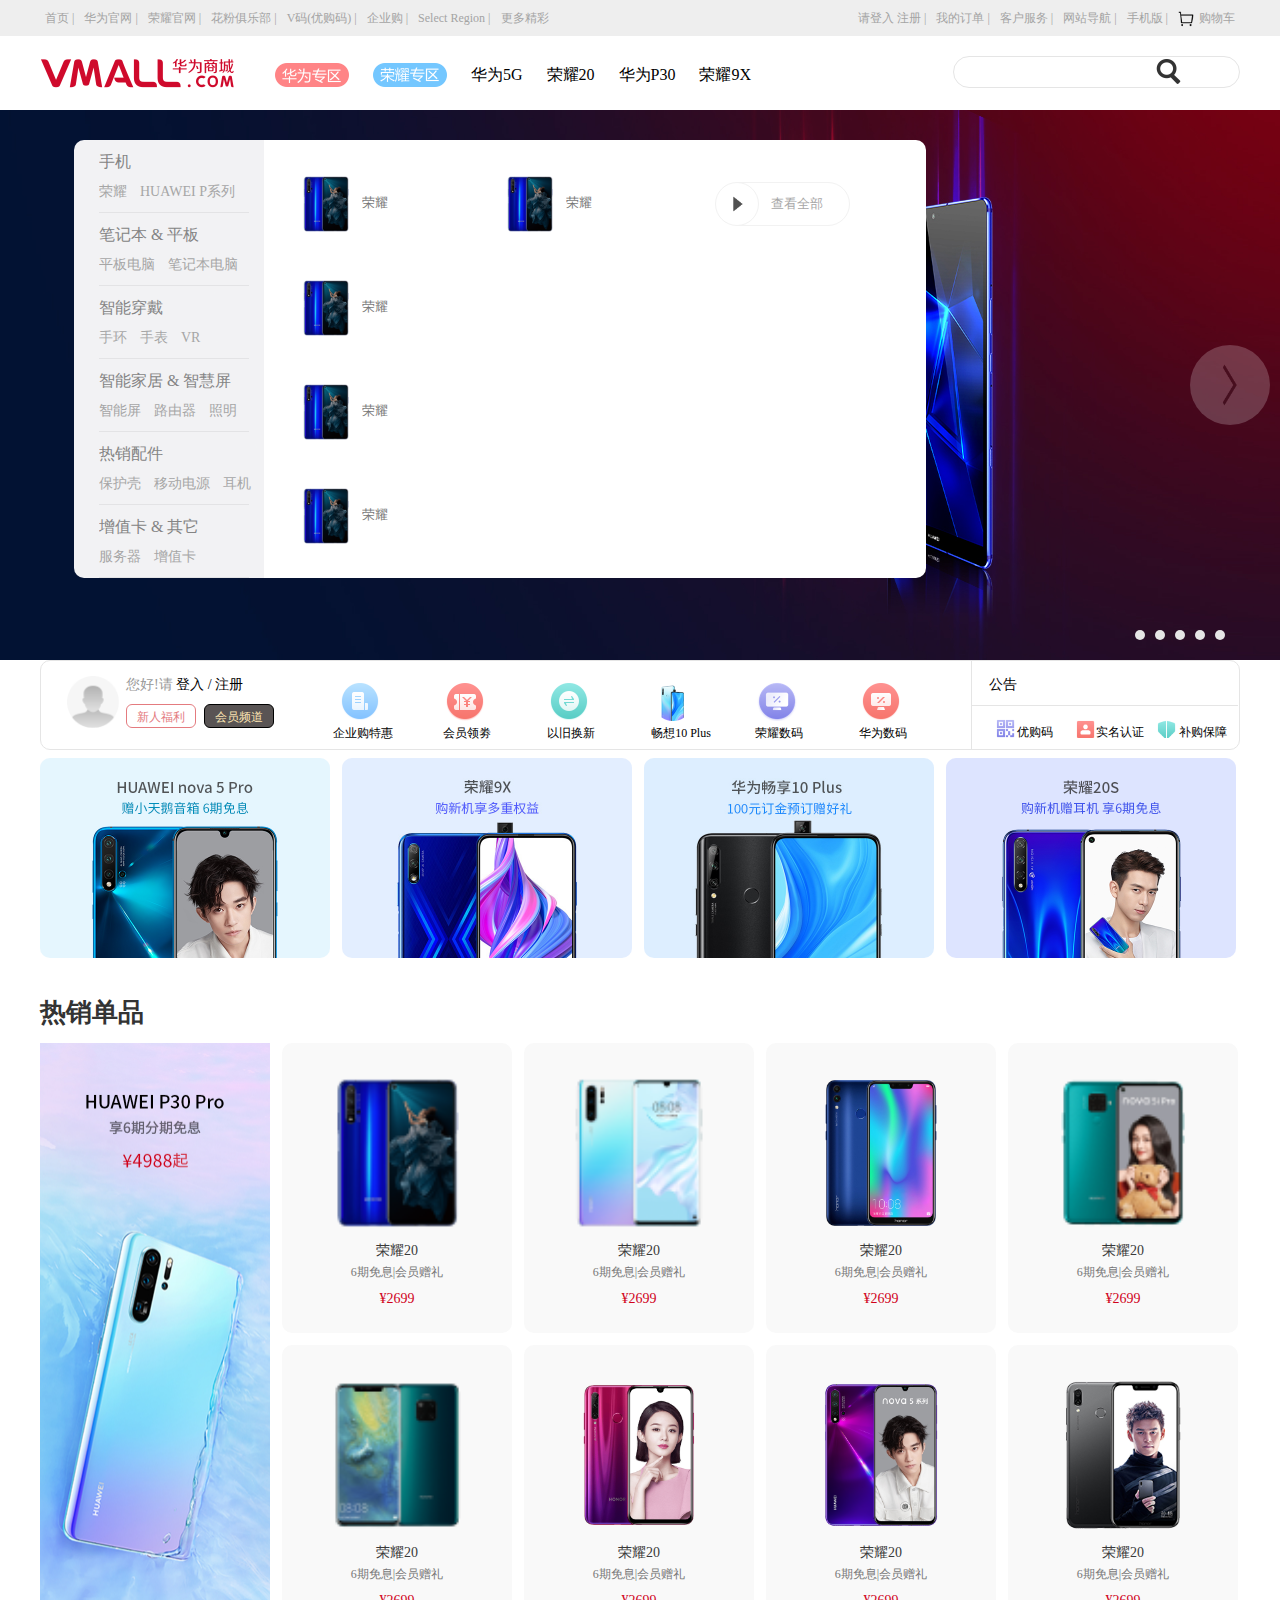
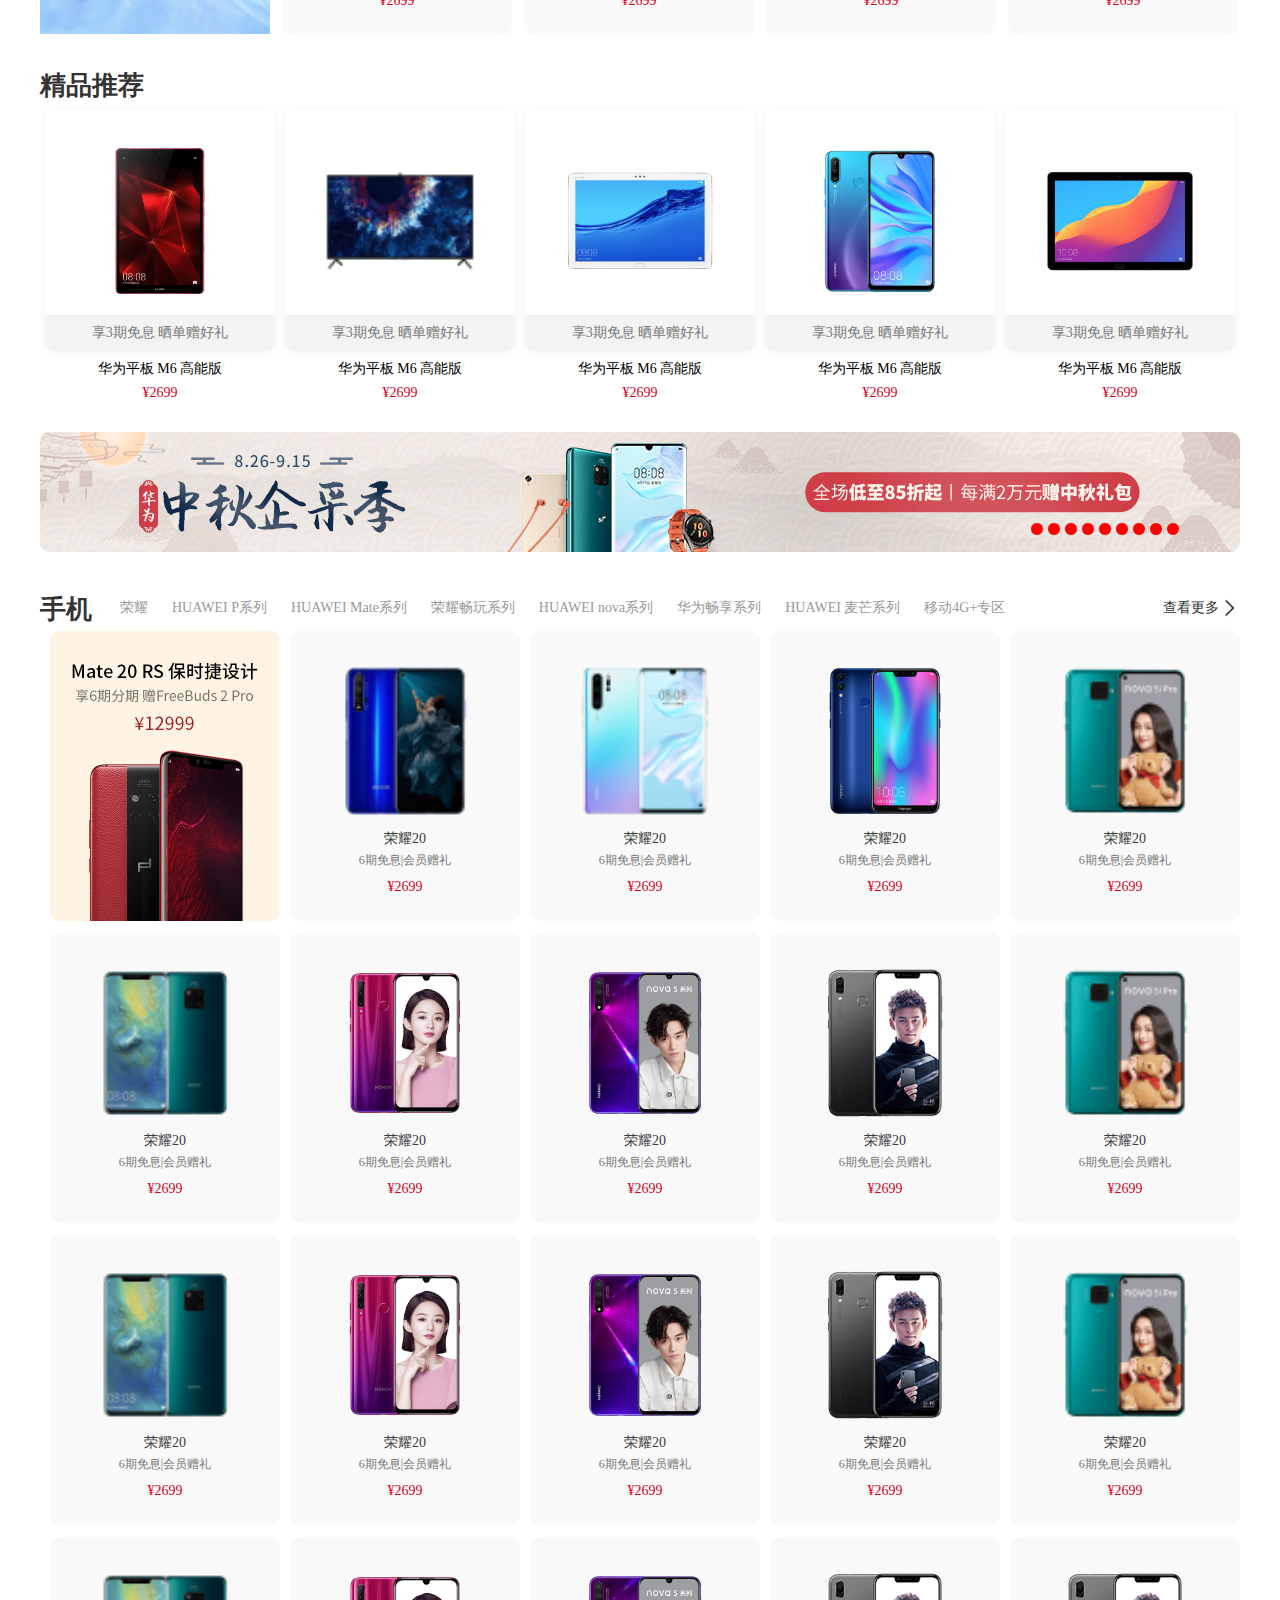
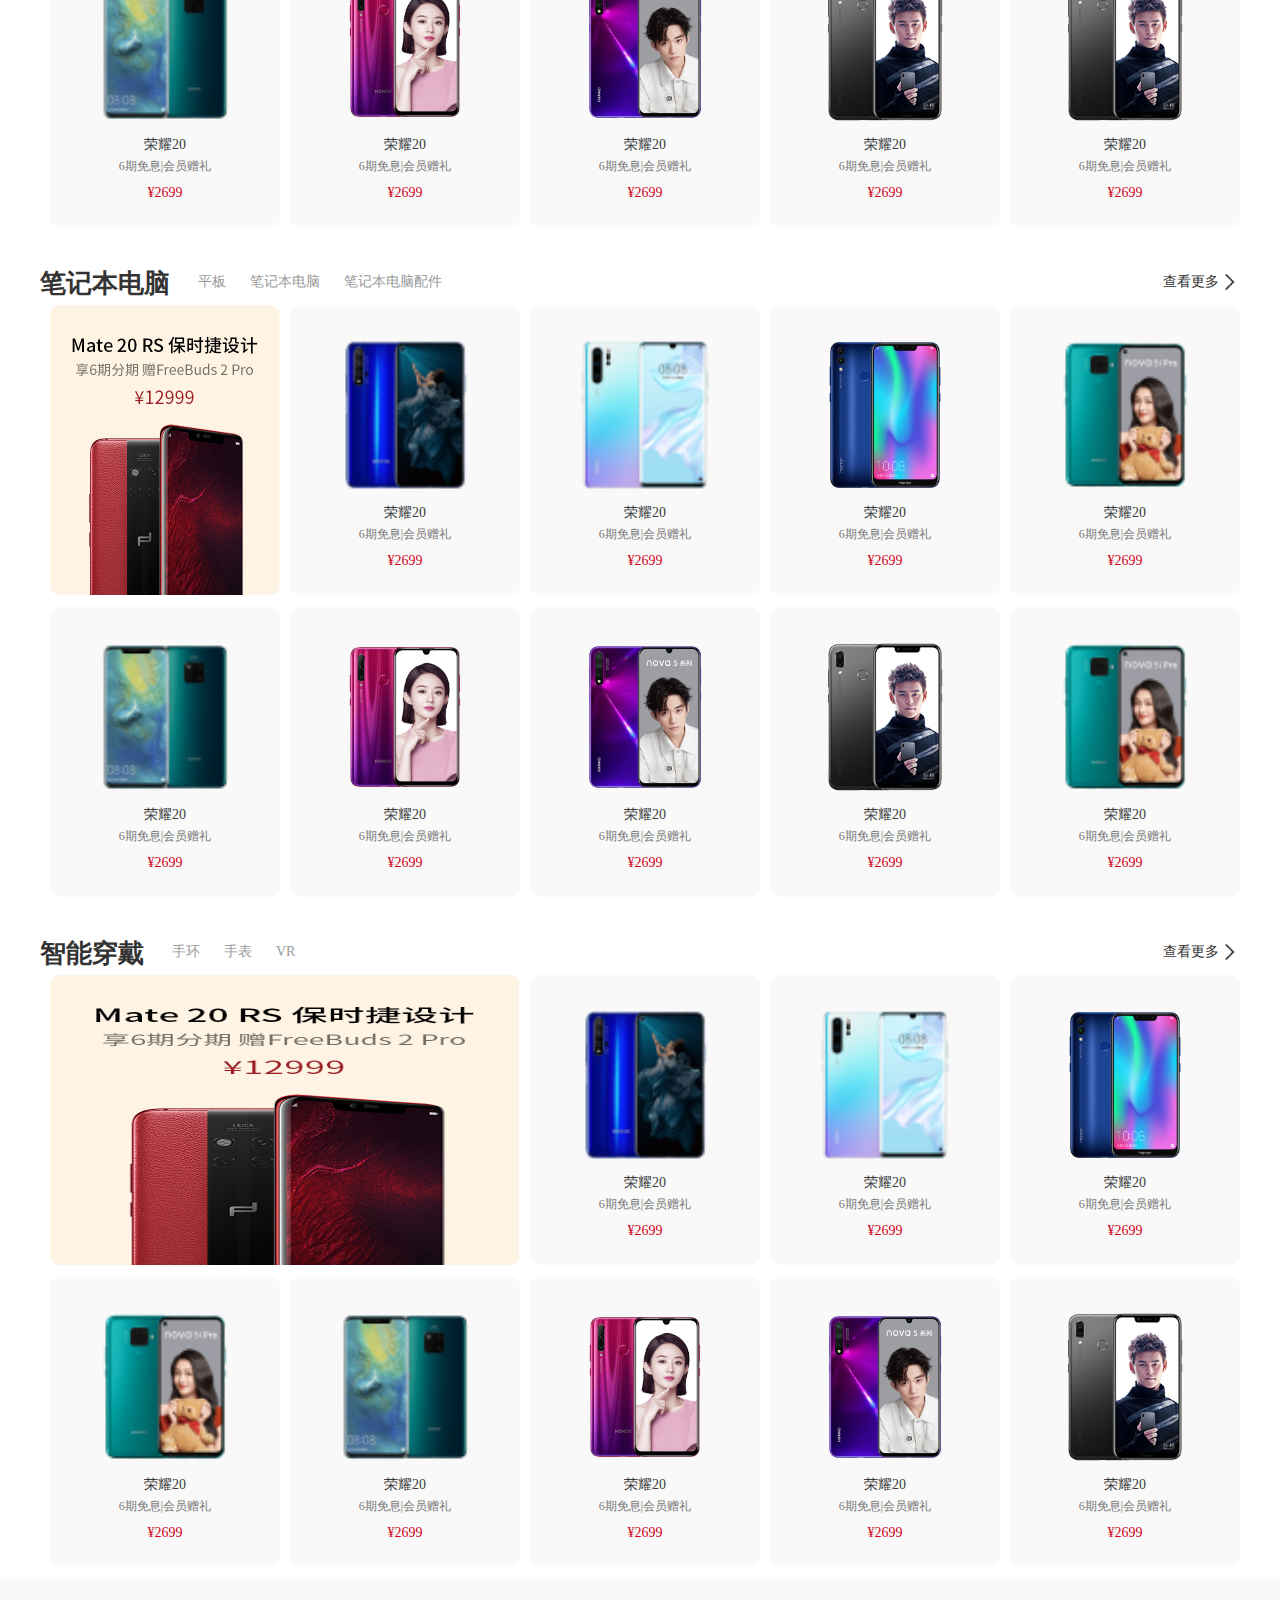
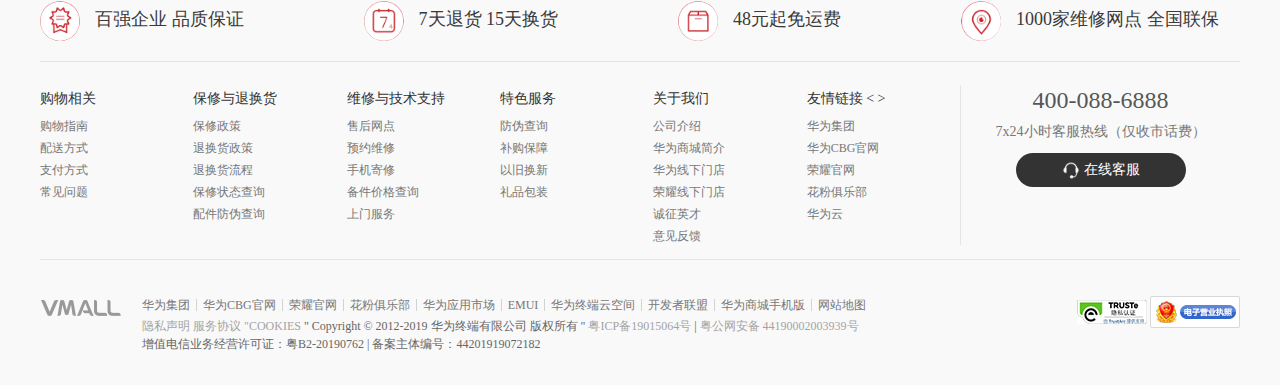
==== commit b7cf1d1e: "主页静态布局搞定" ====
--- a/XM/index.html
+++ b/XM/index.html
@@ -599,6 +599,198 @@
             </div>
         </div>
     </div>
+
+
+    <div id="lcd">
+        <div class="lcd-b">
+            <ol>
+                <li class="ls1">
+                    <div class="dx">
+                        <div class="dxx">
+                            <div class="dxxx">
+                                <div class="dxxxx"><a href=""><span>手机</span></a></div>
+                                <a href=""><span>荣耀</span></a>
+                                <a href=""><span>HUAWEI P系列</span></a>
+                            </div>
+                        </div>
+                    </div>
+                    <div class="cate1">
+                        <ul class="u1">
+                            <li><a href="#"><img src="images/nv1.jpg"><span>荣耀</span></a></li>
+                            <li><a href="#"><img src="images/nv1.jpg"><span>荣耀</span></a></li>
+                            <li><a href="#"><img src="images/nv1.jpg"><span>荣耀</span></a></li>
+                            <li><a href="#"><img src="images/nv1.jpg"><span>荣耀</span></a></li>
+                        </ul>
+                        <ul class="u2">
+                                <li><a href="#"><img src="images/nv1.jpg"><span>荣耀</span></a></li>
+                        </ul>
+                        <ul class="u3"><li><p><img src="./images/ysj.png"></p><a href="#">查看全部</a></li></ul>
+                    </div>
+                </li>
+                <li>
+                    <div class="dx">
+                        <div class="dxx">
+                            <div class="dxxx">
+                                <div class="dxxxx"><a href=""><span>笔记本 & 平板</span></a></div>
+                                <a href=""><span>平板电脑</span></a>
+                                <a href=""><span>笔记本电脑</span></a>
+                            </div>
+                        </div>
+                    </div>
+                    <div class="cate2">
+                            <ul class="u1">
+                                <li><a href="#"><img src="images/nv1.jpg"><span>荣耀</span></a></li>
+                               
+                                <li><a href="#"><img src="images/nv1.jpg"><span>荣耀</span></a></li>
+                                <li class="lte"><p><img src="./images/ysj.png"></p><a href="#">查看全部</a></li>
+                            </ul>
+                        </div>
+                    </li>
+                    <li>
+                        <div class="dx">
+                            <div class="dxx">
+                                    <div class="dxxx">
+                                    <div class="dxxxx"><a href=""><span>智能穿戴</span></a></div>
+                                    <a href=""><span>手环</span></a>
+                                    <a href=""><span>手表</span></a>
+                                    <a href=""><span>VR</span></a>
+                                </div>
+                             </div>
+                        </div>
+                        <div class="cate3">
+                                <ul class="u1">
+                                    <li><a href="#"><img src="images/nv1.jpg"><span>荣耀</span></a></li>
+                                    <li><a href="#"><img src="images/nv1.jpg"><span>荣耀</span></a></li>
+                                   
+                                    <li><a href="#"><img src="images/nv1.jpg"><span>荣耀</span></a></li>
+                                    <li class="lte"><p><img src="./images/ysj.png"></p><a href="#">查看全部</a></li>
+                                </ul>
+                        </div>
+                        </li>
+                        <li>
+                            <div class="dx">
+                                   <div class="dxx">
+                                        <div class="dxxx">
+                                        <div class="dxxxx"><a href=""><span>智能家居 & 智慧屏</span></a></div>
+                                        <a href=""><span>智能屏</span></a>
+                                        <a href=""><span>路由器</span></a>
+                                        <a href=""><span>照明</span></a>
+                                    </div>
+                                </div>
+                            </div>
+                            <div class="cate4">
+                                    <ul class="u1">
+                                        <li><a href="#"><img src="images/nv1.jpg"><span>荣耀</span></a></li>
+                                        <li><a href="#"><img src="images/nv1.jpg"><span>荣耀</span></a></li>
+                                       
+                                        <li><a href="#"><img src="images/nv1.jpg"><span>荣耀</span></a></li>
+                                        <li><a href="#"><img src="images/nv1.jpg"><span>荣耀</span></a></li>
+                                        <li class="lte"><p><img src="./images/ysj.png"></p><a href="#">查看全部</a></li>
+                                    </ul>
+                                    <ul class="u1">
+                                            <li><a href="#"><img src="images/nv1.jpg"><span>荣耀</span></a></li>
+                                            <li><a href="#"><img src="images/nv1.jpg"><span>荣耀</span></a></li>
+                                           
+                                            <li><a href="#"><img src="images/nv1.jpg"><span>荣耀</span></a></li>
+                                            <li><a href="#"><img src="images/nv1.jpg"><span>荣耀</span></a></li>
+                                           
+                                        </ul>
+                                    <ul class="u1">
+                                            <li><a href="#"><img src="images/nv1.jpg"><span>荣耀</span></a></li>
+                                            <li><a href="#"><img src="images/nv1.jpg"><span>荣耀</span></a></li>
+                                               
+                                            <li><a href="#"><img src="images/nv1.jpg"><span>荣耀</span></a></li>
+                                            <li><a href="#"><img src="images/nv1.jpg"><span>荣耀</span></a></li>
+                                            <li class="lte"><p><img src="./images/ysj.png"></p><a href="#">查看部</a></li>
+                                        </ul>
+                                    <ul class="u1">
+                                        <li><a href="#"><img src="images/nv1.jpg"><span>荣耀</span></a></li>
+                                        <li><a href="#"><img src="images/nv1.jpg"><span>荣耀</span></a></li>          
+                                        <li><a href="#"><img src="images/nv1.jpg"><span>荣耀</span></a></li>
+                                        <li><a href="#"><img src="images/nv1.jpg"><span>荣耀</span></a></li>
+                                        <li class="lte"><p><img src="./images/ysj.png"></p><a href="#">查看全部</a></li>
+                                    </ul>
+                                    <ul class="u1">
+                                        <li><a href="#"><img src="images/nv1.jpg"><span>荣耀</span></a></li>
+                                    
+                                        <li class="lte"><p><img src="./images/ysj.png"></p><a href="#">查看全部</a></li>
+                                    </ul>
+                            </div>
+                            </li>
+                            <li>
+                                <div class="dx">
+                                    <div class="dxx">
+                                        <div class="dxxx">
+                                            <div class="dxxxx"><a href=""><span>热销配件</span></a></div>
+                                            <a href=""><span>保护壳</span></a>
+                                            <a href=""><span>移动电源</span></a>
+                                            <a href=""><span>耳机</span></a>
+                                        </div>
+                                    </div>
+                                </div>
+                                <div class="cate5">
+                                        <ul class="u1">
+                                            <li><a href="#"><img src="images/nv1.jpg"><span>荣耀</span></a></li>
+                                            <li><a href="#"><img src="images/nv1.jpg"><span>荣耀</span></a></li>
+                                           
+                                            <li><a href="#"><img src="images/nv1.jpg"><span>荣耀</span></a></li>
+                                            <li><a href="#"><img src="images/nv1.jpg"><span>荣耀</span></a></li>
+                                            <li class="lte"><p><img src="./images/ysj.png"></p><a href="#">查看全部</a></li>
+                                        </ul>
+                                        <ul class="u1">
+                                                <li><a href="#"><img src="images/nv1.jpg"><span>荣耀</span></a></li>
+                                                <li><a href="#"><img src="images/nv1.jpg"><span>荣耀</span></a></li>
+                                               
+                                                <li><a href="#"><img src="images/nv1.jpg"><span>荣耀</span></a></li>
+                                                <li><a href="#"><img src="images/nv1.jpg"><span>荣耀</span></a></li>
+                                               
+                                            </ul>
+                                        <ul class="u1">
+                                                <li><a href="#"><img src="images/nv1.jpg"><span>荣耀</span></a></li>
+                                                <li><a href="#"><img src="images/nv1.jpg"><span>荣耀</span></a></li>
+                                                   
+                                                <li><a href="#"><img src="images/nv1.jpg"><span>荣耀</span></a></li>
+                                                <li><a href="#"><img src="images/nv1.jpg"><span>荣耀</span></a></li>
+                                                <li class="lte"><p><img src="./images/ysj.png"></p><a href="#">查看部</a></li>
+                                            </ul>
+                                        <ul class="u1">
+                                            <li><a href="#"><img src="images/nv1.jpg"><span>荣耀</span></a></li>
+                                            <li><a href="#"><img src="images/nv1.jpg"><span>荣耀</span></a></li>          
+                                            <li><a href="#"><img src="images/nv1.jpg"><span>荣耀</span></a></li>
+                                            <li><a href="#"><img src="images/nv1.jpg"><span>荣耀</span></a></li>
+                                            <li class="lte"><p><img src="./images/ysj.png"></p><a href="#">查看全部</a></li>
+                                        </ul>
+                                        <ul class="u1">
+                                            <li class="lte"><p><img src="./images/ysj.png"></p><a href="#">查看全部</a></li>
+                                        </ul>
+                                </div>
+                                </li>
+                                <li>
+                                    <div class="dx">
+                                        <div class="dxx">
+                                            <div class="dxxx">
+                                                <div class="dxxxx"><a href=""><span>增值卡 & 其它</span></a></div>
+                                                <a href=""><span>服务器</span></a>
+                                                <a href=""><span>增值卡</span></a>
+                                            </div>
+                                        </div>
+                                    </div>
+                                    <div class="cate6">
+                                            <ul class="u1">
+                                                <li><a href="#"><img src="images/nv1.jpg"><span>荣耀</span></a></li>
+                                                <li><a href="#"><img src="images/nv1.jpg"><span>荣耀</span></a></li>
+                                                <li><a href="#"><img src="images/nv1.jpg"><span>荣耀</span></a></li>
+                                                <li><a href="#"><img src="images/nv1.jpg"><span>荣耀</span></a></li>
+                                            </ul>
+                                            
+                                       
+                                            <ul class="u3"><li><p><img src="./images/ysj.png"></p><a href="#">查看全部</a></li></ul>
+                                        </div>
+                                </li>
+               
+            </ol>
+        </div>
+    </div>
 </body>
 <script src="js/sy.js"></script>
 <script src="js/jquery.js"></script>
--- a/XM/css/index.css
+++ b/XM/css/index.css
@@ -62,10 +62,80 @@
 #banner .bannerbtn{width:120px; height:20px;position:absolute;bottom:10px;left:1100px;right:0;  margin:auto;text-align:center;line-height:20px;}
 #banner .bannerbtn li{width:10px; height:10px; margin:0 5px; float:left;background-color:#e5e5e5; border-radius: 50%;}
 
+
+
 .btnbanner{width:80px; height:80px;background:#fff;border:none; position:absolute; top:0;bottom:0;margin:auto 0 ;opacity:0.2;border-radius: 50%;}
 .btnbanner img{width:30px;height:50px;}
 .btnl{left:300px;outline:none;}
 .btnr{right:10px;outline:none;}
+
+
+
+
+
+
+#lcd{width:200px;height:440px;border-radius: 10px;position: absolute;left: 74px;top: 140px;width: 200px;z-index:100;}
+#lcd .lcd-b  ol{background: rgba(255,255,255,0.95);border-radius: 10px;}
+#lcd .dxx{padding: 12px 0 13px 0;margin: 0;margin-left: 25px;width: 150px;border-bottom: 1px solid rgba(0,0,0,0.06);height: 47px;position: relative;}
+#lcd .dxx .dxxx{width: 175px;height: 47px;overflow: hidden;}
+#lcd .dxx .dxxx .dxxxx{margin-bottom: 2px;}
+#lcd .dxx .dxxx .dxxxx a{display: block;margin-bottom:10px;}
+#lcd .dxx .dxxx .dxxxx a span{font-size: 16px;color: #848484;}
+#lcd .dxx .dxxx a{display: inline-block}
+#lcd .dxx .dxxx a span{color: #a6a6a6;margin-right: 10px;font-size: 14px;display: inline-block;}
+#lcd .dxx .dxxxx a:hover span{color:red;}
+#lcd .dxx .dxxx a:hover span{color:red;}
+#lcd .lcd-b .ls1{position: relative;}
+
+/* 隐藏部分二级菜单 */
+#lcd .cate1{width:612px;height:414px;background:#fff;position: absolute;left:190px;top:0;border-radius:0 10px 10px 0;padding: 24px 22px 0 28px;}
+
+#lcd  ul{width:204px;float: left;}
+#lcd  ul li{margin-bottom: 24px;}
+#lcd  ul li a{display: block;width: 204px;height: 80px;font-size: 14px;border-radius: 10px;margin-right: 0;}
+#lcd ul li a img{width: 56px;height: 56px;float: left;
+margin: 12px 8px 0 6px;}
+#lcd  ul li a span{float: left;color: #777;font-size: 13px;margin-top: 30px;width: 120px;overflow: hidden;}
+#lcd .u3 li {position: relative;}
+#lcd .u3 li p{width:42px;height:42px;background:#fff;border:1px solid #f2f2f2;display: block;border-radius:22px;position:absolute;left:15px;z-index:10;}
+#lcd .u3 li a{width: 112px;height: 42px;line-height: 42px;margin-top: 18px;margin-left: 36px;border: 1px solid #f2f2f2;border-radius: 0 22px 22px 0;font-size: 13px;color: #a7a7a7;display: block;position: relative;text-indent: 34px;}
+
+#lcd .u3 li p img{width:30px;height:30px;margin:6px;}
+
+
+#lcd .cate2{position: absolute;left: 190px;height: 414px;max-width: 1020px;background: #FFF;padding: 24px 22px 0 28px;border-radius: 0 10px 10px 0;box-shadow: 0 0 46px rgba(0,0,0,0.1);top: 0;z-index: 1;overflow: hidden;display: none;}
+
+#lcd  .lte{position: relative;}
+#lcd .lte p{width:42px;height:42px;background:#fff;border:1px solid #f2f2f2;display: block;border-radius:22px;position:absolute;z-index:10;left:17px;}
+#lcd .lte a{width: 112px;height: 42px;line-height: 42px;margin-top: 18px;margin-left: 36px;border: 1px solid #f2f2f2;border-radius: 0 22px 22px 0;font-size: 13px;color: #a7a7a7;display: block;position: relative;text-indent: 34px;}
+#lcd .lte p img{width:30px;height:30px;margin:6px;} 
+
+#lcd .cate3{position: absolute;left: 190px;height: 414px;max-width: 1020px;background: #FFF;padding: 24px 22px 0 28px;border-radius: 0 10px 10px 0;box-shadow: 0 0 46px rgba(0,0,0,0.1);top: 0;z-index: 1;overflow: hidden;display: none;}
+
+
+
+
+#lcd .cate4{position: absolute;left: 190px;height: 414px;max-width: 1020px;background: #FFF;padding: 24px 22px 0 28px;border-radius: 0 10px 10px 0;box-shadow: 0 0 46px rgba(0,0,0,0.1);top: 0;z-index: 1;overflow: hidden;width:1070px;display: none;}
+
+#lcd .cate4 .lte{position: relative;}
+#lcd .cate4 .lte p{width:42px;height:42px;background:#fff;border:1px solid #f2f2f2;display: block;border-radius:22px;position:absolute;z-index:10;left:17px;}
+#lcd .cate4 .lte a{width: 112px;height: 42px;line-height: 42px;margin-top: 18px;margin-left: 36px;border: 1px solid #f2f2f2;border-radius: 0 22px 22px 0;font-size: 13px;color: #a7a7a7;display: block;position: relative;text-indent: 34px;}
+#lcd .cate4 .lte p img{width:30px;height:30px;margin:6px;} 
+
+
+#lcd .cate5{position: absolute;left: 190px;height: 414px;max-width: 1020px;background: #FFF;padding: 24px 22px 0 28px;border-radius: 0 10px 10px 0;box-shadow: 0 0 46px rgba(0,0,0,0.1);top: 0;z-index: 1;overflow: hidden;width:1070px;display: none;}
+
+#lcd .cate5 .lte{position: relative;}
+#lcd .cate5 .lte p{width:42px;height:42px;background:#fff;border:1px solid #f2f2f2;display: block;border-radius:22px;position:absolute;z-index:10;left:17px;}
+#lcd .cate5 .lte a{width: 112px;height: 42px;line-height: 42px;margin-top: 18px;margin-left: 36px;border: 1px solid #f2f2f2;border-radius: 0 22px 22px 0;font-size: 13px;color: #a7a7a7;display: block;position: relative;text-indent: 34px;}
+#lcd .cate5 .lte p img{width:30px;height:30px;margin:6px;} 
+
+
+
+#lcd .cate6{width:612px;height:414px;background:#fff;position: absolute;left:190px;top:0;border-radius:0 10px 10px 0;padding: 24px 22px 0 28px;width:408px;display: none;}
+
+
+
 
 /* 
 新人福利选项 */
@@ -301,3 +371,21 @@
 
 
 
+
+
+
+
+
+
+
+
+
+
+
+
+
+
+
+
+
+
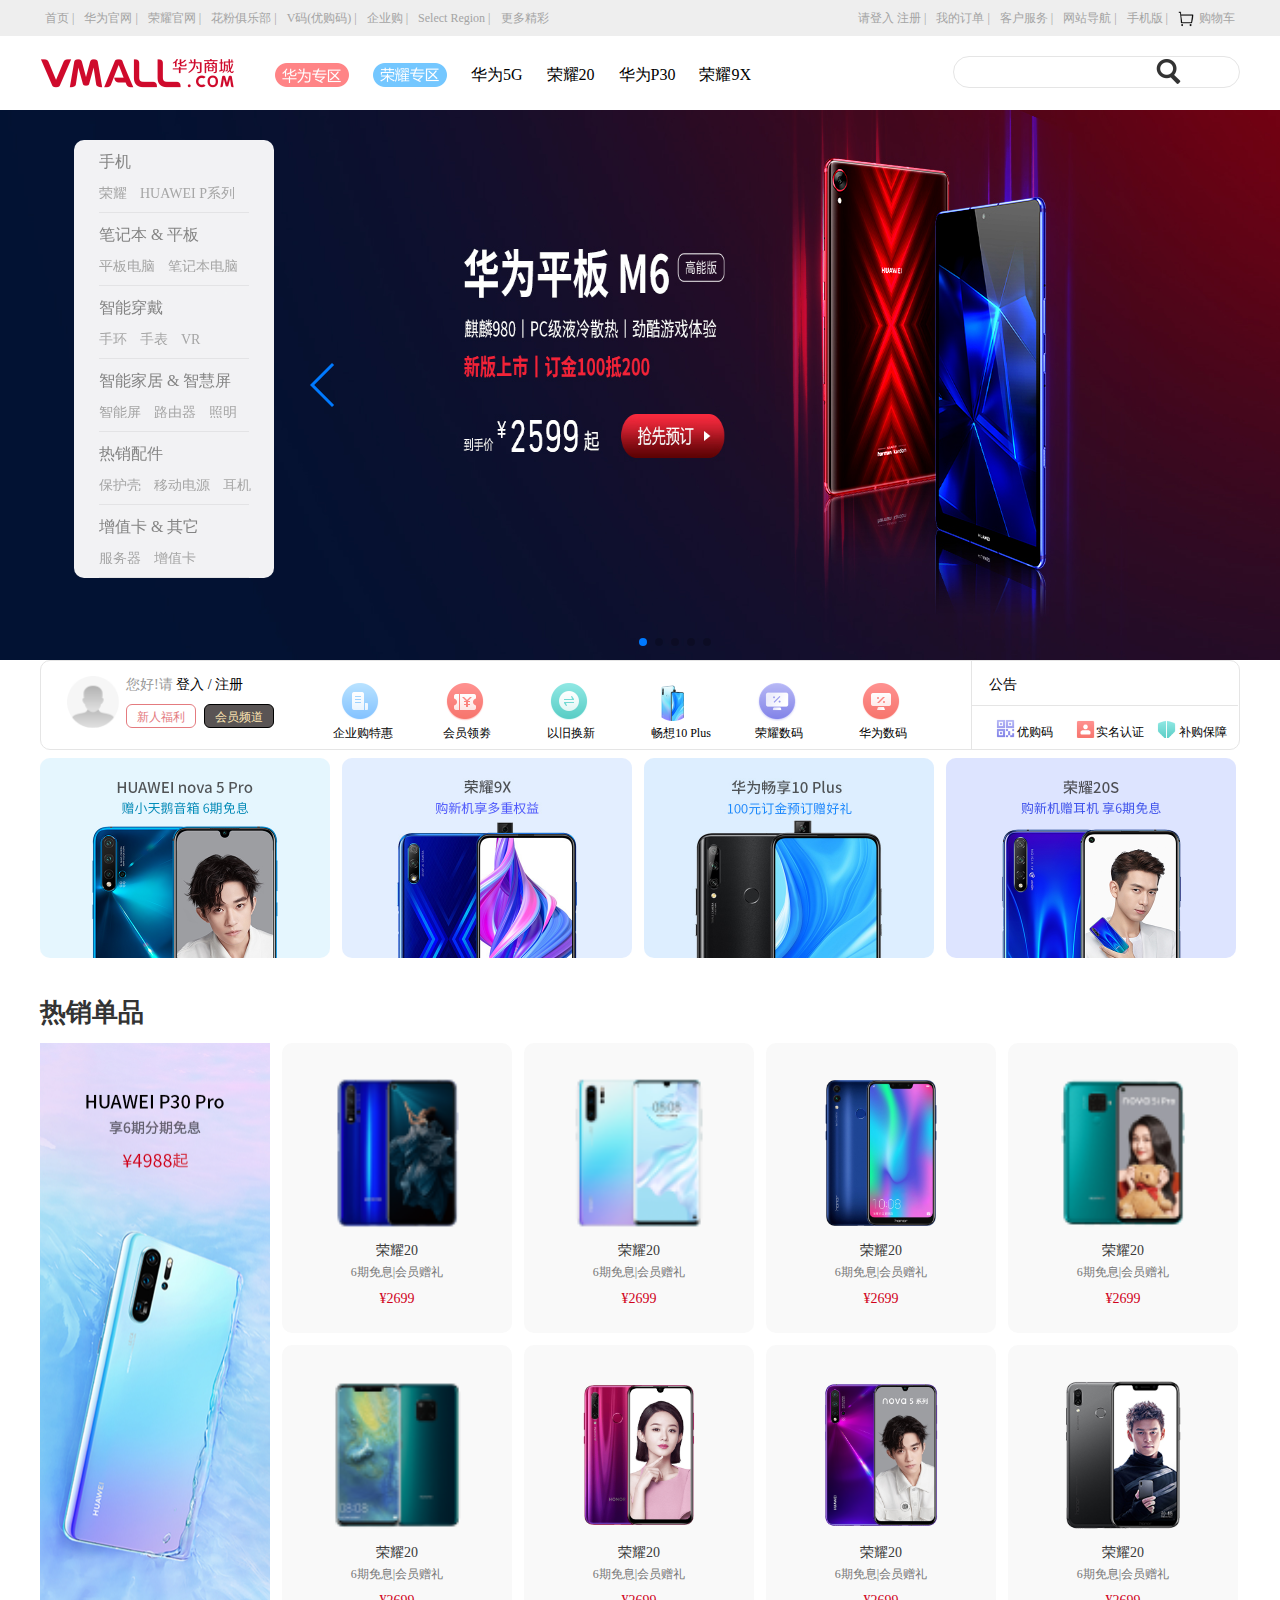
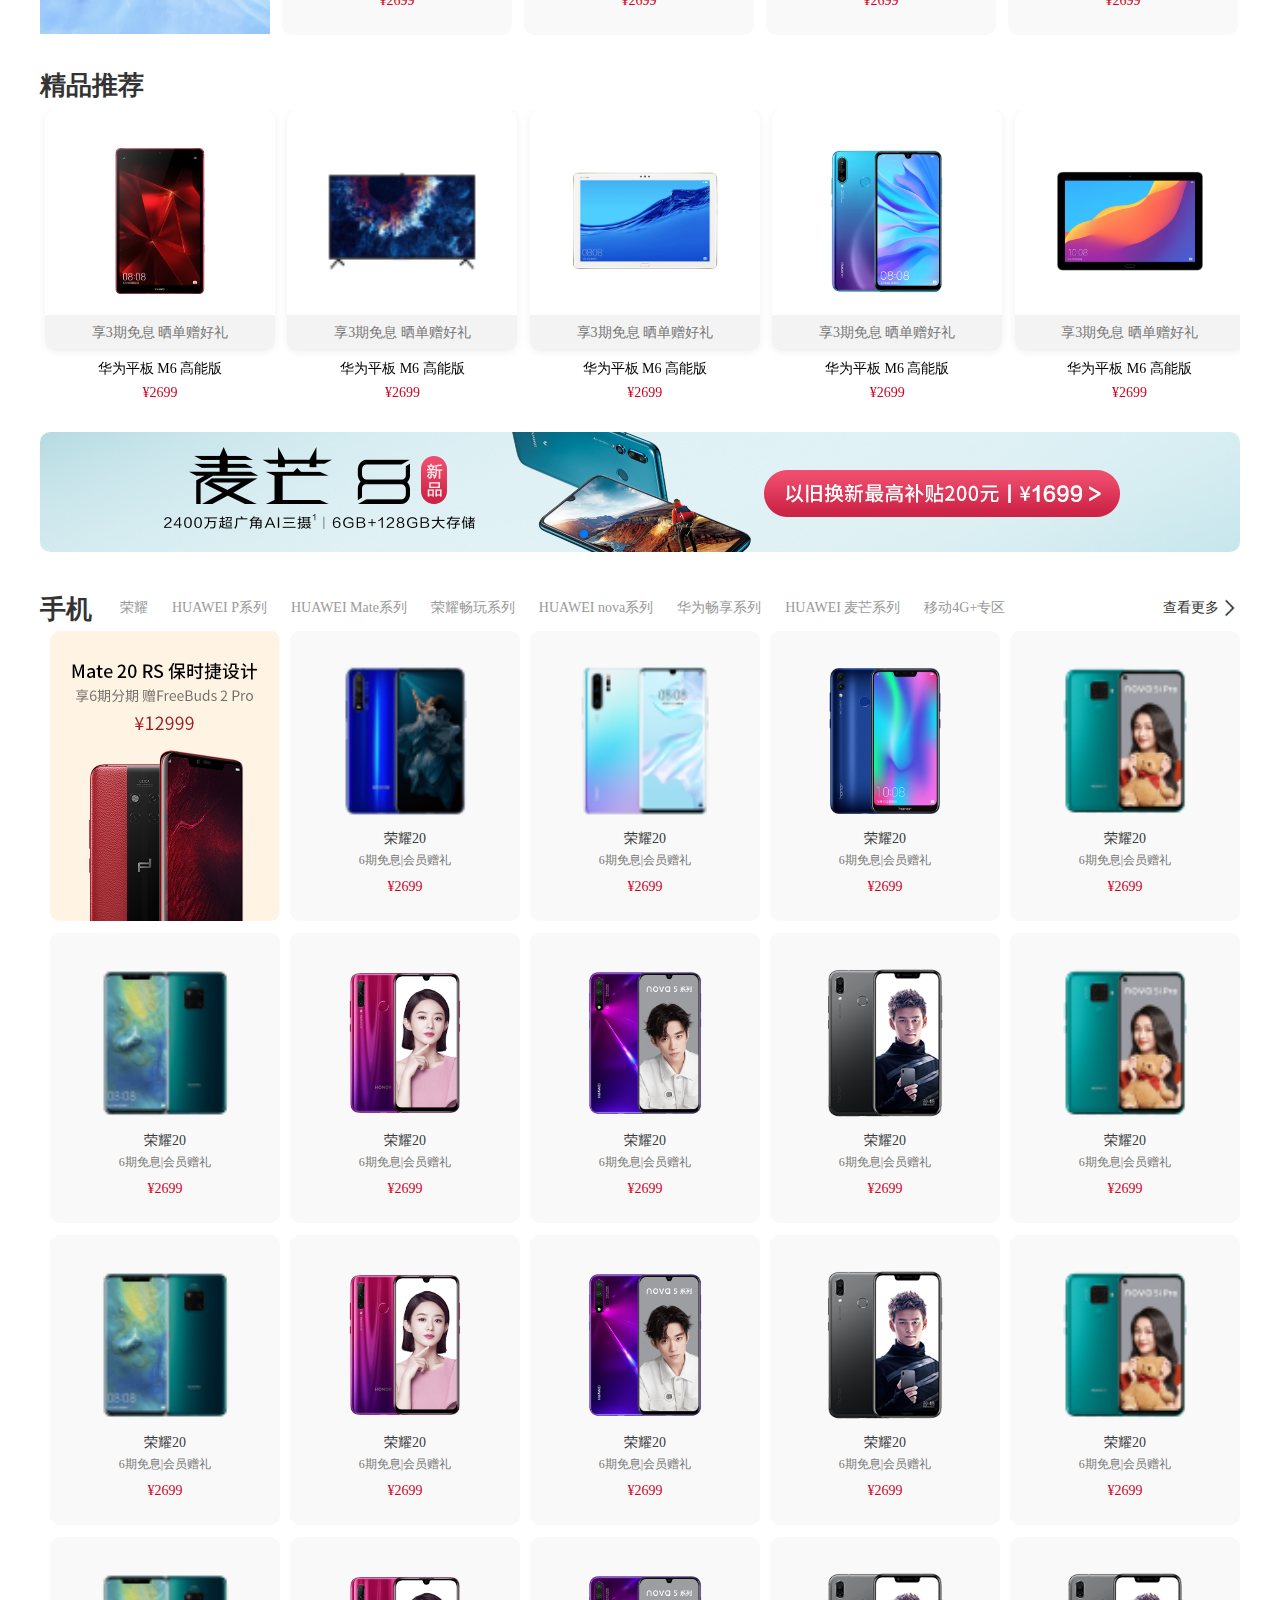
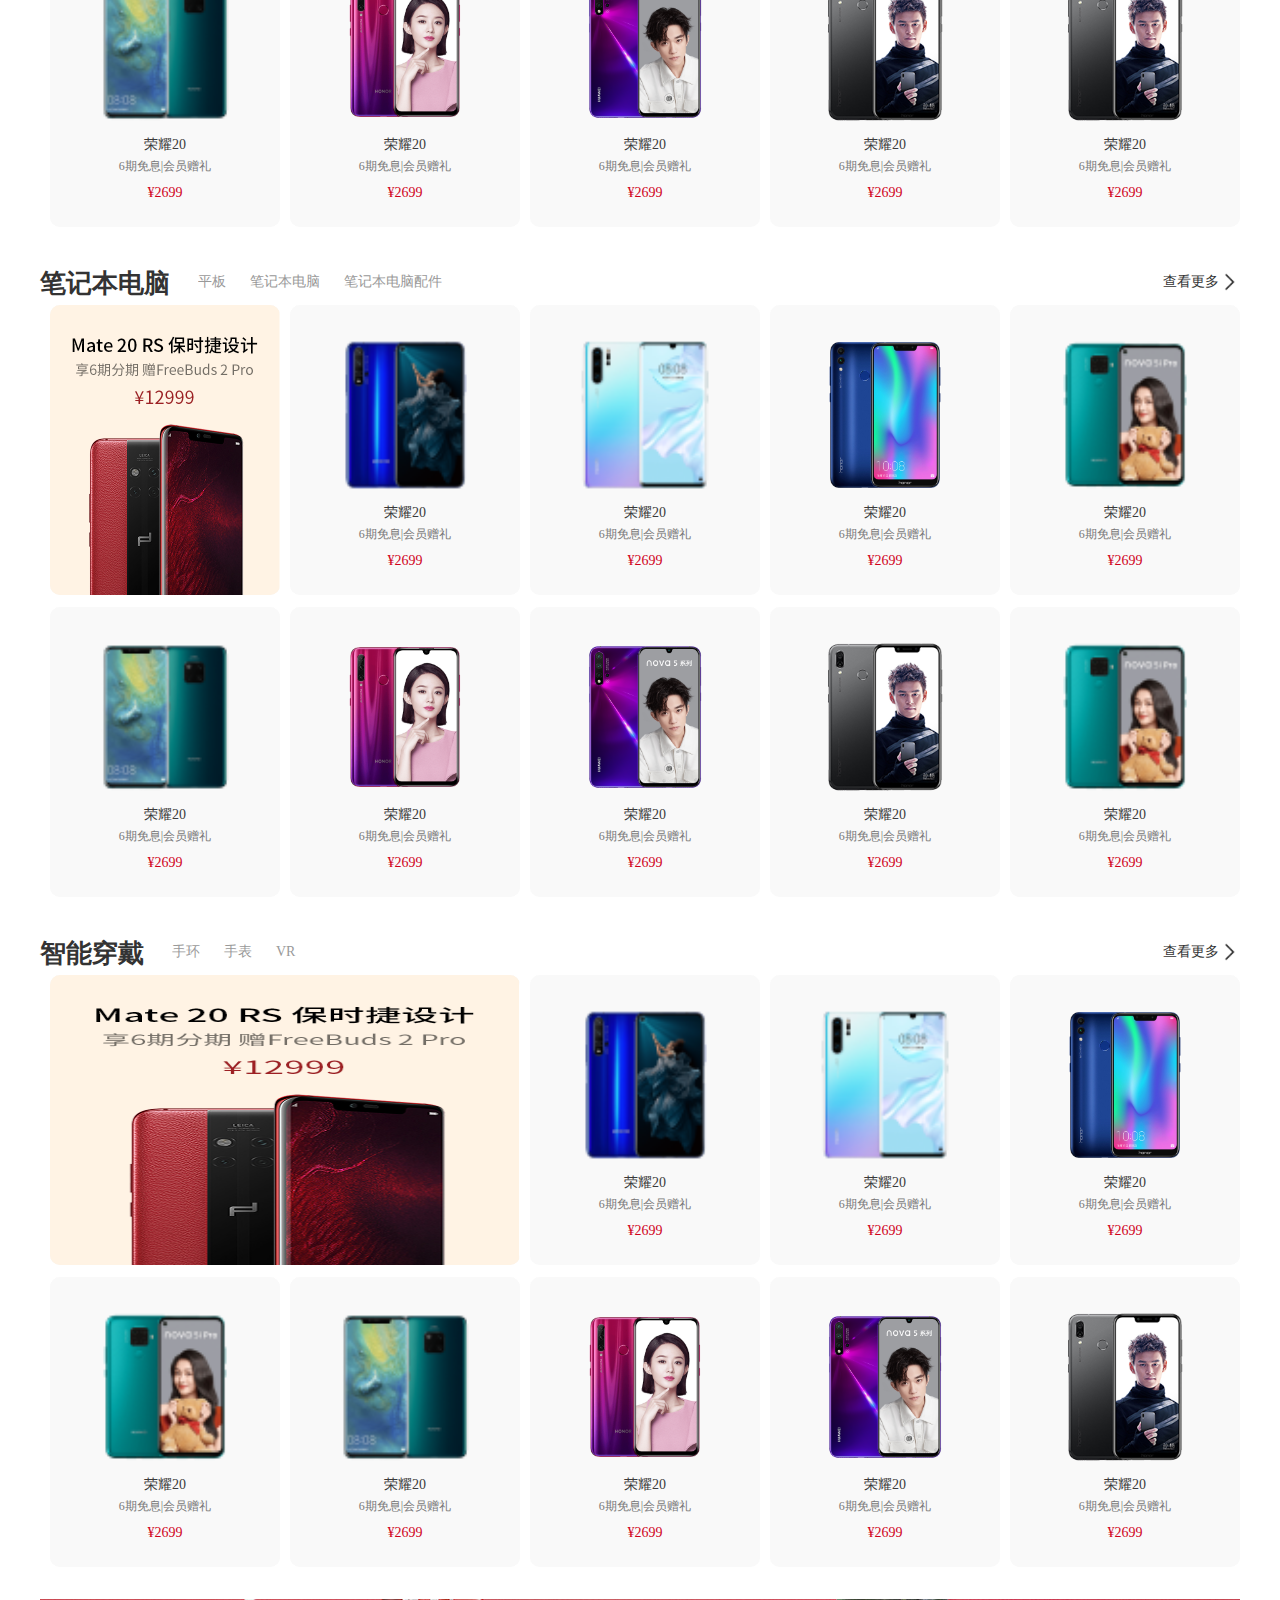
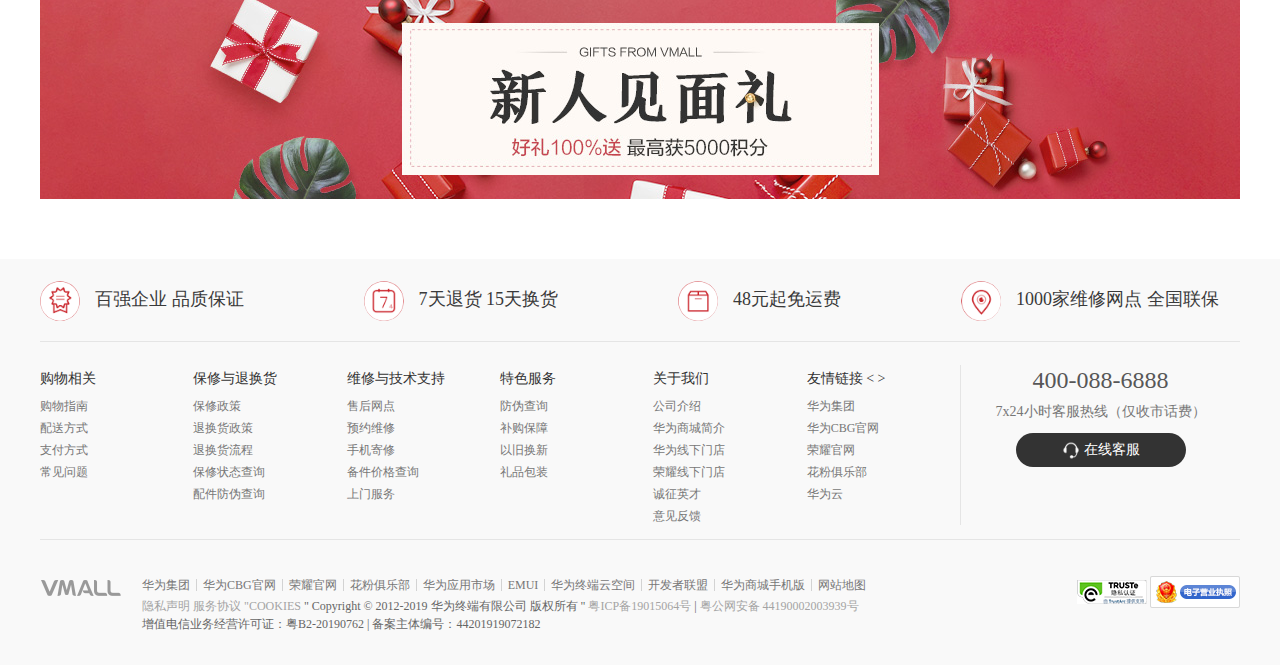
==== commit 66ac2b0d: "主页轮播图搞定" ====
--- a/XM/index.html
+++ b/XM/index.html
@@ -7,6 +7,7 @@
     <title>Document</title>
     <link rel="stylesheet" href="css/public.css">
     <link rel="stylesheet" href="css/index.css">
+    <link rel="stylesheet" href="./dist/css/swiper.min.css">
 
 </head>
 <body>
@@ -61,31 +62,24 @@
         </div>
     </div>
     <div id="banner">
-        <ul>
-            <li><a href="#"><img src="./images/lun5.jpg"></a></li>
-            <li><a href="#"><img src="./images/lun.jpg"></a></li>
-            <li><a href="#"><img src="./images/lun2.jpg"></a></li>
-            <li><a href="#"><img src="./images/lun3.jpg"></a></li>
-            <li><a href="#"><img src="./images/lun4.jpg"></a></li>
-            
-        </ul>
-        <ol class="bannerbtn">
-            <li></li>
-            <li></li>
-            <li></li>
-            <li></li>
-            <li></li>
-        </ol>
-        <div>
-            <button class="btnl btnbanner"><img src="./images/zj.png"></button>
-            <button class="btnr btnbanner"><img src="./images/you.png"></button>
-        </div>
-    </div>
-
-    <div id="cd">
-
-
-    </div>
+            <div class="swiper-container">
+                    <div class="swiper-wrapper">
+                      <div class="swiper-slide"><a href="#"><img src="./images/lun4.jpg"></a></div>
+                      <div class="swiper-slide"><a href="#"><img src="./images/lun5.jpg"></a></div>
+                      <div class="swiper-slide"><a href="#"><img src="./images/lun2.jpg"></a></div>
+                      <div class="swiper-slide"><a href="#"><img src="./images/lun3.jpg"></a></div>
+                      <div class="swiper-slide"><a href="#"><img src="./images/lun.jpg"></a></div>
+                      
+                    </div>
+                    <!-- Add Pagination -->
+                    <div class="swiper-pagination"></div>
+                    <!-- Add Arrows -->
+                    <div class="swiper-button-next"></div>
+                    <div class="swiper-button-prev"></div>
+            </div>
+       
+    </div>
+
 
     <div id="nag">
         <div class="margin">
@@ -192,39 +186,56 @@
                 <h2>精品推荐</h2>
             </div>
             <div class="lb">
-                <ul>
-                    <li><a href=""><div class="info"><p class="p1"><img src="./images/jp1.png"></p><p class="p2">享3期免息 晒单赠好礼 </p></div><div class="pz">华为平板 M6 高能版</div><p class="qian">¥2699</p></a></li>
-                    <li><a href=""><div class="info"><p class="p1"><img src="./images/jp2.png"></p><p class="p2">享3期免息 晒单赠好礼 </p></div><div class="pz">华为平板 M6 高能版</div><p class="qian">¥2699</p></a></li>
-                    <li><a href=""><div class="info"><p class="p1"><img src="./images/jp3.png"></p><p class="p2">享3期免息 晒单赠好礼 </p></div><div class="pz">华为平板 M6 高能版</div><p class="qian">¥2699</p></a></li>
-                    <li><a href=""><div class="info"><p class="p1"><img src="./images/jp4.png"></p><p class="p2">享3期免息 晒单赠好礼 </p></div><div class="pz">华为平板 M6 高能版</div><p class="qian">¥2699</p></a></li>
-                    <li><a href=""><div class="info"><p class="p1"><img src="./images/jp5.png"></p><p class="p2">享3期免息 晒单赠好礼 </p></div><div class="pz">华为平板 M6 高能版</div><p class="qian">¥2699</p></a></li>
-                </ul>
-            </div>
-        </div>
-    </div>
-    <div id="lbg">
+                <div class="swiper-container2 ">
+                    <div class="swiper-wrapper">
+                            <div class="swiper-slide"><li><a href=""><div class="info"><p class="p1"><img src="./images/jp1.png"></p><p class="p2">享3期免息 晒单赠好礼 </p></div><div class="pz">华为平板 M6 高能版</div><p class="qian">¥2699</p></a></li></div>
+                            <div class="swiper-slide"><li><a href=""><div class="info"><p class="p1"><img src="./images/jp2.png"></p><p class="p2">享3期免息 晒单赠好礼 </p></div><div class="pz">华为平板 M6 高能版</div><p class="qian">¥2699</p></a></li></div>
+                            <div class="swiper-slide"> <li><a href=""><div class="info"><p class="p1"><img src="./images/jp3.png"></p><p class="p2">享3期免息 晒单赠好礼 </p></div><div class="pz">华为平板 M6 高能版</div><p class="qian">¥2699</p></a></li></div>
+                            <div class="swiper-slide"> <li><a href=""><div class="info"><p class="p1"><img src="./images/jp4.png"></p><p class="p2">享3期免息 晒单赠好礼 </p></div><div class="pz">华为平板 M6 高能版</div><p class="qian">¥2699</p></a></li></div>
+                            <div class="swiper-slide"> <li><a href=""><div class="info"><p class="p1"><img src="./images/jp5.png"></p><p class="p2">享3期免息 晒单赠好礼 </p></div><div class="pz">华为平板 M6 高能版</div><p class="qian">¥2699</p></a></li></div>
+                            <div class="swiper-slide"> <li><a href=""><div class="info"><p class="p1"><img src="./images/jp1.png"></p><p class="p2">享3期免息 晒单赠好礼 </p></div><div class="pz">华为平板 M6 高能版</div><p class="qian">¥2699</p></a></li></div>
+                            <div class="swiper-slide"> <li><a href=""><div class="info"><p class="p1"><img src="./images/jp3.png"></p><p class="p2">享3期免息 晒单赠好礼 </p></div><div class="pz">华为平板 M6 高能版</div><p class="qian">¥2699</p></a></li></div>
+                            <div class="swiper-slide"> <li><a href=""><div class="info"><p class="p1"><img src="./images/jp4.png"></p><p class="p2">享3期免息 晒单赠好礼 </p></div><div class="pz">华为平板 M6 高能版</div><p class="qian">¥2699</p></a></li></div>
+                            <div class="swiper-slide"> <li><a href=""><div class="info"><p class="p1"><img src="./images/jp2.png"></p><p class="p2">享3期免息 晒单赠好礼 </p></div><div class="pz">华为平板 M6 高能版</div><p class="qian">¥2699</p></a></li></div>
+                            <div class="swiper-slide"> <li><a href=""><div class="info"><p class="p1"><img src="./images/jp5.png"></p><p class="p2">享3期免息 晒单赠好礼 </p></div><div class="pz">华为平板 M6 高能版</div><p class="qian">¥2699</p></a></li></div>
+                            <div class="swiper-slide"> <li><a href=""><div class="info"><p class="p1"><img src="./images/jp2.png"></p><p class="p2">享3期免息 晒单赠好礼 </p></div><div class="pz">华为平板 M6 高能版</div><p class="qian">¥2699</p></a></li></div>
+                            <div class="swiper-slide"> <li><a href=""><div class="info"><p class="p1"><img src="./images/jp2.png"></p><p class="p2">享3期免息 晒单赠好礼 </p></div><div class="pz">华为平板 M6 高能版</div><p class="qian">¥2699</p></a></li></div>
+
+                    </div>
+                    <!-- Add Pagination -->
+                    <div class="swiper-pagination"></div>
+                    <!-- Add Arrows -->
+                  <div class="swiper-button-next2"></div>
+                  <div class="swiper-button-prev2"></div>
+                  </div>
+            </div>
+        </div>
+    </div>
+ <div id="lbg">
         <div class="margin">
             <div class="tp"></div>
             <div class="box">
-                <ul>
-                    <li><a href=""><img src="images/gg.jpg"></a></li>
-                    <li><a href=""><img src="images/gg2.jpg"></a></li>
-                    
-                </ul>
-            </div>
-            <div class="dian">
-                <span></span>
-                <span></span>
-                <span></span>
-                <span></span>
-                <span></span>
-                <span></span>
-                <span></span>
-                <span></span>
-                <span></span>
-            </div>
-        </div>
-    </div>
+                    <div class="swiper-container">
+                            <div class="swiper-wrapper">
+                              <div class="swiper-slide"><a href=""><img src="images/gg.jpg"></a></div>
+                              <div class="swiper-slide"><a href=""><img src="images/gg2.jpg"></a></div>
+                              <div class="swiper-slide"><a href=""><img src="images/gg3.jpg"></a></div>
+                              <div class="swiper-slide"><a href=""><img src="images/gg4.jpg"></a></div>
+                              <div class="swiper-slide"><a href=""><img src="images/gg5.jpg"></a></div>
+                              <div class="swiper-slide"><a href=""><img src="images/gg6.jpg"></a></div>
+                              <div class="swiper-slide"><a href=""><img src="images/gg7.jpg"></a></div>
+                              <div class="swiper-slide"><a href=""><img src="images/gg9.png"></a></div>
+                              
+                            </div>
+                         
+                           <div class="swiper-pagination"></div>
+                           
+               </div>
+            
+            </div>
+           
+        </div> 
+     </div>
     <div id="db" class="db">
         <div class="margin">
             <div class="db-d">
@@ -447,7 +458,15 @@
                     </ul>
                 </div>
             </div>
-        </div>
+    </div>
+    <div class="hr-20"></div>
+    <div id="xinren">
+                <div class="margin">
+                    <a href="#">
+                        <img src="./images/xinren.jpg">
+                    </a>
+                </div>
+    </div>
     <div id="bq">
         <div class="margin">
             <div class="dw">
@@ -460,6 +479,7 @@
             </div>
         </div>
     </div>
+    
     <div id="xq">
         <div class="margin">
             <div class="service">
@@ -792,15 +812,44 @@
         </div>
     </div>
 </body>
+<script src="js/jquery.js"></script>
 <script src="js/sy.js"></script>
-<script src="js/jquery.js"></script>
+
+<script src="./dist/js/swiper.min.js"></script>
 <script>
 
 
 
-
-
-
+var swiper = new Swiper(".swiper-container", {
+
+spaceBetween: 30,
+centeredSlides: true,
+loop: true,
+autoplay: {
+  delay: 2500,
+  disableOnInteraction: false,
+},
+pagination: {
+  el: '.swiper-pagination',
+  clickable: true,
+},
+navigation: {
+  nextEl: '.swiper-button-next',
+  prevEl: '.swiper-button-prev',
+},
+});
+
+
+
+var swiper = new Swiper('.swiper-container2', {
+      slidesPerView: 5,
+      spaceBetween: 12,
+      slidesPerGroup: 5,
+        navigation: {
+        nextEl: '.swiper-button-next2',
+        prevEl: '.swiper-button-prev2',
+      },
+    });
 
 </script>
 </html>--- a/XM/css/index.css
+++ b/XM/css/index.css
@@ -36,10 +36,11 @@
 #nan .nan-l{width:746px;height:41px;float:left;}
 #nan .nan-l ul{overflow: hidden;}
 #nan .nan-l ul li{float: left;margin-right: 24px}
-#nan .nan-l ul li a{font-size:16px;height:40px;}
+#nan .nan-l ul li a{font-size:16px;height:40px;display: block}
 #nan .nan-l ul li a span{margin-top:9px;display: block;}
 #nan .nan-l ul li.nte{width:74px;height:24px;margin-top:7px;}
 #nan .nan-l ul li.nte img{width:74px;height:24px;}
+#nan .nan-l ul li.nte:hover img{opacity:.8;}
 #nan .nan-l ul li a:hover span{color:red;}
 
 
@@ -55,21 +56,9 @@
 
 /* 轮播图 */
 #banner{width:100%;height:550px;position:relative;}
-#banner ul{width: 100%;overflow: hidden;}
-#banner ul li{width: 100%;position:absolute;}
-#banner ul li a{display: block;}
-#banner ul li a img{height: 550px;width: 100%;}
-#banner .bannerbtn{width:120px; height:20px;position:absolute;bottom:10px;left:1100px;right:0;  margin:auto;text-align:center;line-height:20px;}
-#banner .bannerbtn li{width:10px; height:10px; margin:0 5px; float:left;background-color:#e5e5e5; border-radius: 50%;}
-
-
-
-.btnbanner{width:80px; height:80px;background:#fff;border:none; position:absolute; top:0;bottom:0;margin:auto 0 ;opacity:0.2;border-radius: 50%;}
-.btnbanner img{width:30px;height:50px;}
-.btnl{left:300px;outline:none;}
-.btnr{right:10px;outline:none;}
-
-
+#banner .swiper-container{width:1349px;height:550px;overflow: hidden;}
+#banner .swiper-slide a img{width:100%;height:100%;}
+#banner .swiper-button-prev{margin-left:300px;}
 
 
 
@@ -79,7 +68,7 @@
 #lcd .dxx{padding: 12px 0 13px 0;margin: 0;margin-left: 25px;width: 150px;border-bottom: 1px solid rgba(0,0,0,0.06);height: 47px;position: relative;}
 #lcd .dxx .dxxx{width: 175px;height: 47px;overflow: hidden;}
 #lcd .dxx .dxxx .dxxxx{margin-bottom: 2px;}
-#lcd .dxx .dxxx .dxxxx a{display: block;margin-bottom:10px;}
+#lcd .dxx .dxxx .dxxxx a{display: inline-block;margin-bottom:10px;}
 #lcd .dxx .dxxx .dxxxx a span{font-size: 16px;color: #848484;}
 #lcd .dxx .dxxx a{display: inline-block}
 #lcd .dxx .dxxx a span{color: #a6a6a6;margin-right: 10px;font-size: 14px;display: inline-block;}
@@ -88,7 +77,7 @@
 #lcd .lcd-b .ls1{position: relative;}
 
 /* 隐藏部分二级菜单 */
-#lcd .cate1{width:612px;height:414px;background:#fff;position: absolute;left:190px;top:0;border-radius:0 10px 10px 0;padding: 24px 22px 0 28px;}
+#lcd .cate1{width:612px;height:414px;background:#fff;position: absolute;left:190px;top:0;border-radius:0 10px 10px 0;padding: 24px 22px 0 28px;display:none}
 
 #lcd  ul{width:204px;float: left;}
 #lcd  ul li{margin-bottom: 24px;}
@@ -148,7 +137,8 @@
 #nag .nag-l .nag-l-r{float: left;padding-top:15px;}
 #nag .nag-l .nag-l-r-t{font-size: 14px;color:#999;}
 #nag .nag-l .nag-l-r-t span{color:#000;}
-#nag .nag-l .nag-l-r-x{margin-top:10px;}
+#nag .nag-l .nag-l-r-x{margin-top:10px;height:24px;}
+#nag .nag-l .nag-l-r-x .ta:hover{background:#de5b60;color:#fff;}
 #nag .nag-l .nag-l-r-x a{display: block;width:68px;height:22px;float: left;text-align: center;border: 1px solid #000;border-radius:6px;line-height:24px;}
 #nag .nag-l .nag-l-r-x a.ta{border: 1px solid #e47b7f;color: #e47b7f;margin-right:8px;}
 #nag .nag-l .nag-l-r-x a.ta2{background:#595454;color:#fde4b3;}
@@ -161,6 +151,7 @@
 #nag .nag-z ul li a .kx1{width:40px;height:40px;position: relative;margin-left:30px;overflow: hidden;padding-bottom:4px;}
 #nag .nag-z ul li a .kx1 img{width: auto;height:40px;left:-1px;position: absolute;}
 #nag .nag-z ul li a div{margin-left: 19px;}
+#nag .nag-z ul li a:hover div{color:red;}
 
 #nag .nag-z ul li a .kx2{width:40px;height:40px;position: relative;margin-left:30px;overflow: hidden;padding-bottom:4px;}
 #nag .nag-z ul li a .kx2 img{width: auto;height:40px;left:-40px;position: absolute;}
@@ -247,29 +238,30 @@
 #sp .title-1{height:53px;}
 #sp .title-1 h2{font-size: 26px;color: #333;padding: 27px 0 0 0;}
 #sp .lb{height:311px;padding-top: 16px;}
-#sp .lb ul{height: 295px;}
-#sp .lb ul li{width:240px;height:295px;border:0;background:0;margin:0;margin-bottom:10px;float: left;}
-#sp .lb ul li a{display: inline-block;width: 100%;height: 100%;text-align: center;}
-#sp .lb ul li a .info{width: 230px;height: 205px;margin: 0 auto;background: #fff;padding-top: 36px;border-radius: 10px;box-shadow: 0 1px 8px rgba(0,0,0,0.06);transition: all .2s linear 0s;}
-
-#sp .lb ul li a .info .p1{margin: 0 auto;margin-bottom: 19px;width: 150px;height: 150px;}
-#sp .lb ul li a .info .p1 img{width:100%;height:100%;}
-#sp .lb ul li a .info .p2{font-size: 14px;line-height: 36px;padding: 0 10px;border-radius: 0 0 10px 10px;width: 210px;background: #f3f3f3;color: #777;}
-#sp .lb ul li a .pz{width: 230px;display: block;margin: 0 auto;padding: 0;margin-top: 9px;height: 24px;overflow: hidden;font-size:14px;}
-#sp .lb ul li a .qian{line-height: 18px;color: #d0021b;font-size: 14px;}
+
+
+#sp .lb .swiper-container2{width:100%;height:311px;overflow: hidden;};
+#sp .lb .swiper-container2 ul{width:100%;height:311px;}
+#sp .lb li{width:240px;height:295px;border:0;background:0;margin:0;margin-bottom:10px;float: left;}
+#sp .lb li a{display: inline-block;width: 100%;height: 100%;text-align: center;}
+#sp .lb li a .info{width: 230px;height: 205px;margin: 0 auto;background: #fff;padding-top: 36px;border-radius: 10px;box-shadow: 0 1px 8px rgba(0,0,0,0.06);transition: all .2s linear 0s;}
+
+#sp .lb li a .info .p1{margin: 0 auto;margin-bottom: 19px;width: 150px;height: 150px;}
+#sp .lb li a .info .p1 img{width:100%;height:100%;}
+#sp .lb li a .info .p2{font-size: 14px;line-height: 36px;padding: 0 10px;border-radius: 0 0 10px 10px;width: 210px;background: #f3f3f3;color: #777;}
+#sp .lb li a .pz{width: 230px;display: block;margin: 0 auto;padding: 0;margin-top: 9px;height: 24px;overflow: hidden;font-size:14px;}
+#sp .lb li a .qian{line-height: 18px;color: #d0021b;font-size: 14px;}
+
 
 /* 中秋轮播图 */
 #lbg{height:160px;position: relative;}
 #lbg .tp{height:27px}
 #lbg .box{height:120px;position: relative;}
-#lbg .box ul{overflow: hidden;}
-#lbg .box ul li{height: 120px;position: absolute;}
-#lbg .box ul li a{height: 120px;display: inline-block;position: relative}
-#lbg .box ul li a img{width:100%;height:100%;border-radius:10px;}
-
-
-#lbg .dian{height:13px;position: absolute;right:100px;bottom:30px;}
-#lbg .dian span{display: inline-block;border:1px solid #e5e5e5;border-radius:10px;width:12px;height:12px;background: red}
+#lbg .box .swiper-wrapper{height:120px;}
+#lbg .box .swiper-wrapper .swiper-slide{height: 120px;}
+#lbg .box .swiper-wrapper .swiper-slide a{height: 120px;display: inline-block;}
+#lbg .box .swiper-wrapper .swiper-slide a img{width:100%;height:100%;border-radius:10px;}
+
 
 
 
@@ -319,10 +311,12 @@
 #xq{height:210px;background: #f9f9f9;}
 #xq .service{border-top: 1px solid #e5e5e5;border-bottom: 1px solid #e5e5e5;padding: 23px 0 24px;margin: 0 auto;height:150px}
 #xq .service .service-l{width: 920px;height: 155px;padding-top: 5px;border-right: 1px solid #e5e5e5;float: left;}
+
 #xq .service dl{width: 16.66667%;float: left;}
 #xq .service dt .title{padding-bottom: 7px;color: #333;font-size: 14px;}
 #xq .service dd li{line-height: 22px;}
 #xq .service dd li a{color: #777;}
+#xq .service .service-l dd li:hover a{color:#ca141d;}
 
 #xq .service .service-r{width: 279px;min-height: 160px;margin-top: 2px;text-align: center;float:right;}
 #xq .service .service-r .s7{width: 279px;}
@@ -334,6 +328,7 @@
   color: #333;}
 #xq .service .service-r .s7 .d2 a{display: inline-block;width: 170px;height: 34px;margin: 0 auto;margin-top: 10px;font-size: 14px;line-height: 34px;background: #333;border-radius: 17px;color:#fff;
 }
+#xq .service .service-r .s7 .d2:hover a{background:#777;}
 #xq .service .service-r .s7 .d2 a i{display: inline-block;width:20px;height:21px;}
 #xq .service .service-r .s7 .d2 a i img{width:20px;height:21px;}
 
@@ -356,36 +351,35 @@
 #footer .footer .footer-n .n-z ul li.te{border:none}
 #footer .footer .footer-n .n-z ul li a{color:#777;}
 
-
+#footer .footer .footer-n .n-z a:hover{color: red;}
 #footer .footer .footer-n .n-z a{display: inline-block;color: #a4a4a4;}
-
 
 #footer .footer .footer-n .n-r{float:right;}
 #footer .footer .footer-r a{overflow: hidden;display:block}
 
-
-
-
-
-
-
-
-
-
-
-
-
-
-
-
-
-
-
-
-
-
-
-
-
-
-
+.hr-20{height:20px;}
+#xinren{height:260px;}
+
+
+
+
+
+
+
+
+
+
+
+
+
+
+
+
+
+
+
+
+
+
+
+
